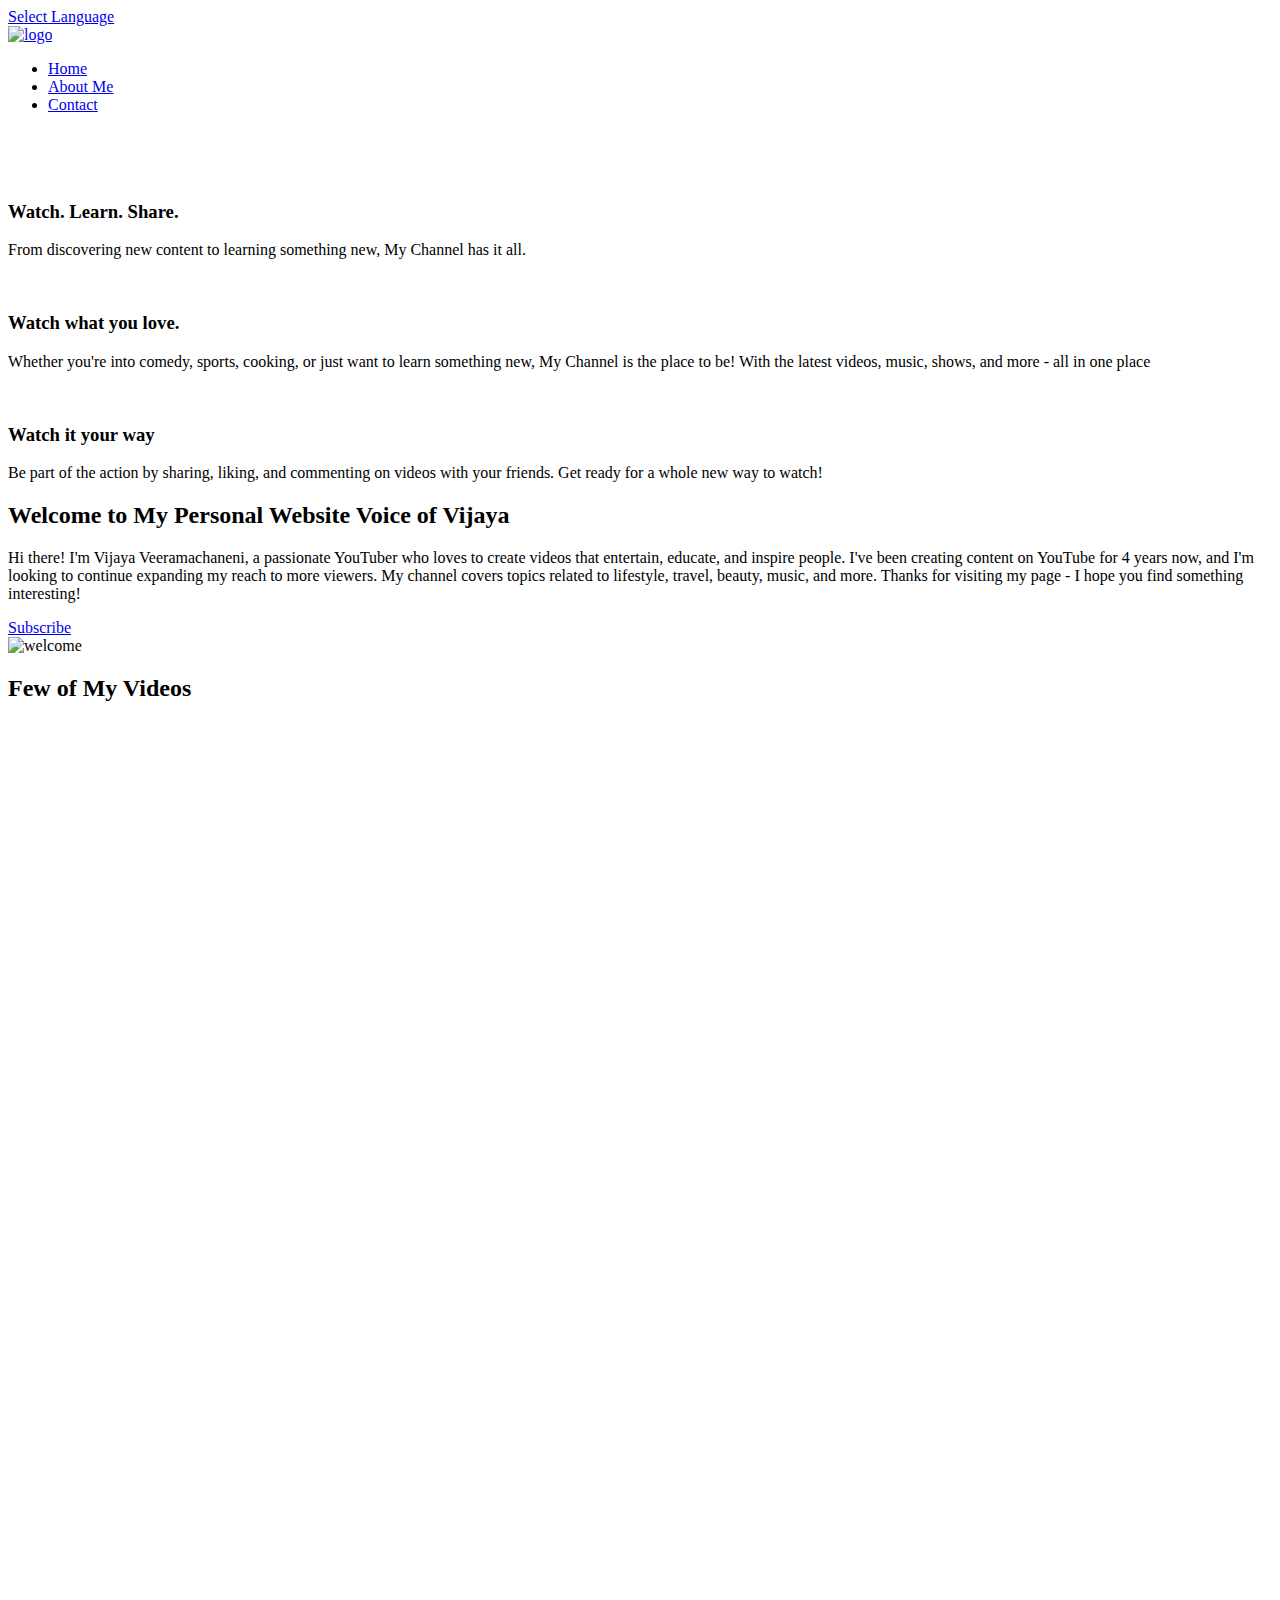
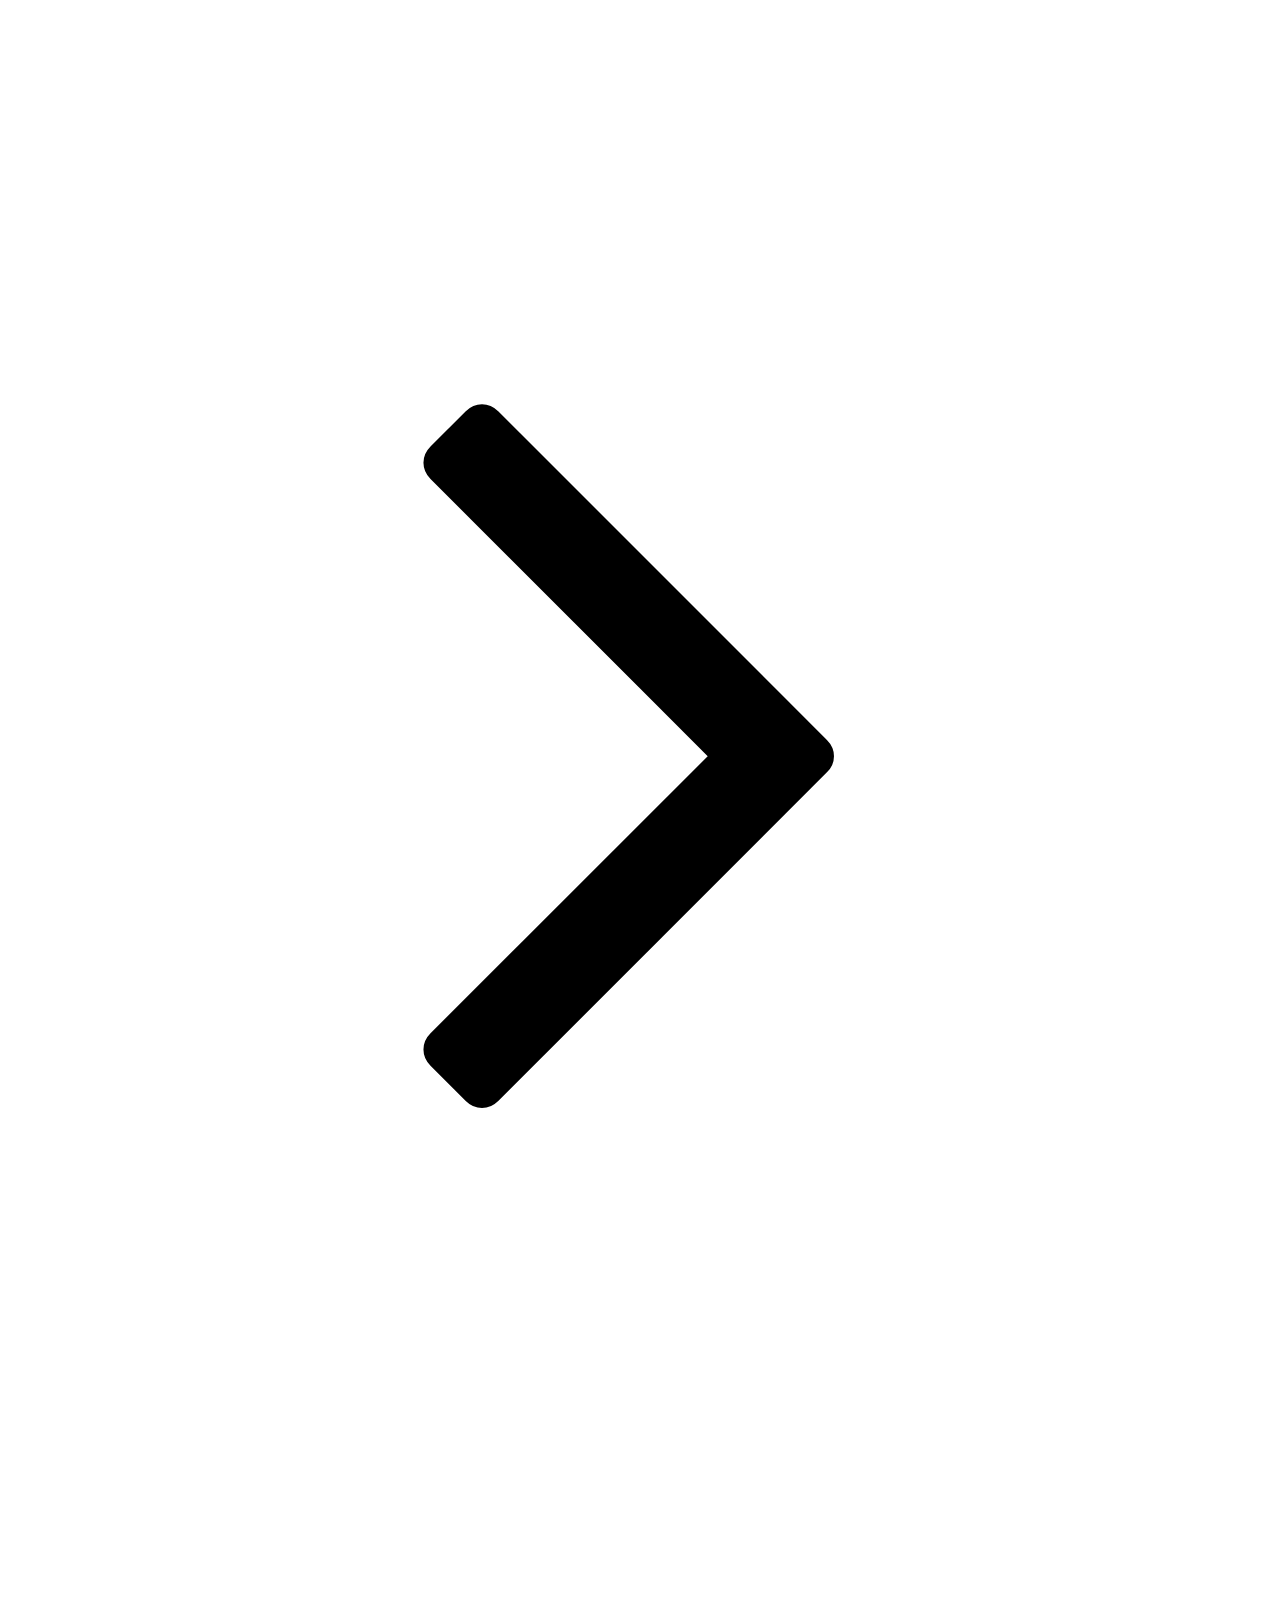
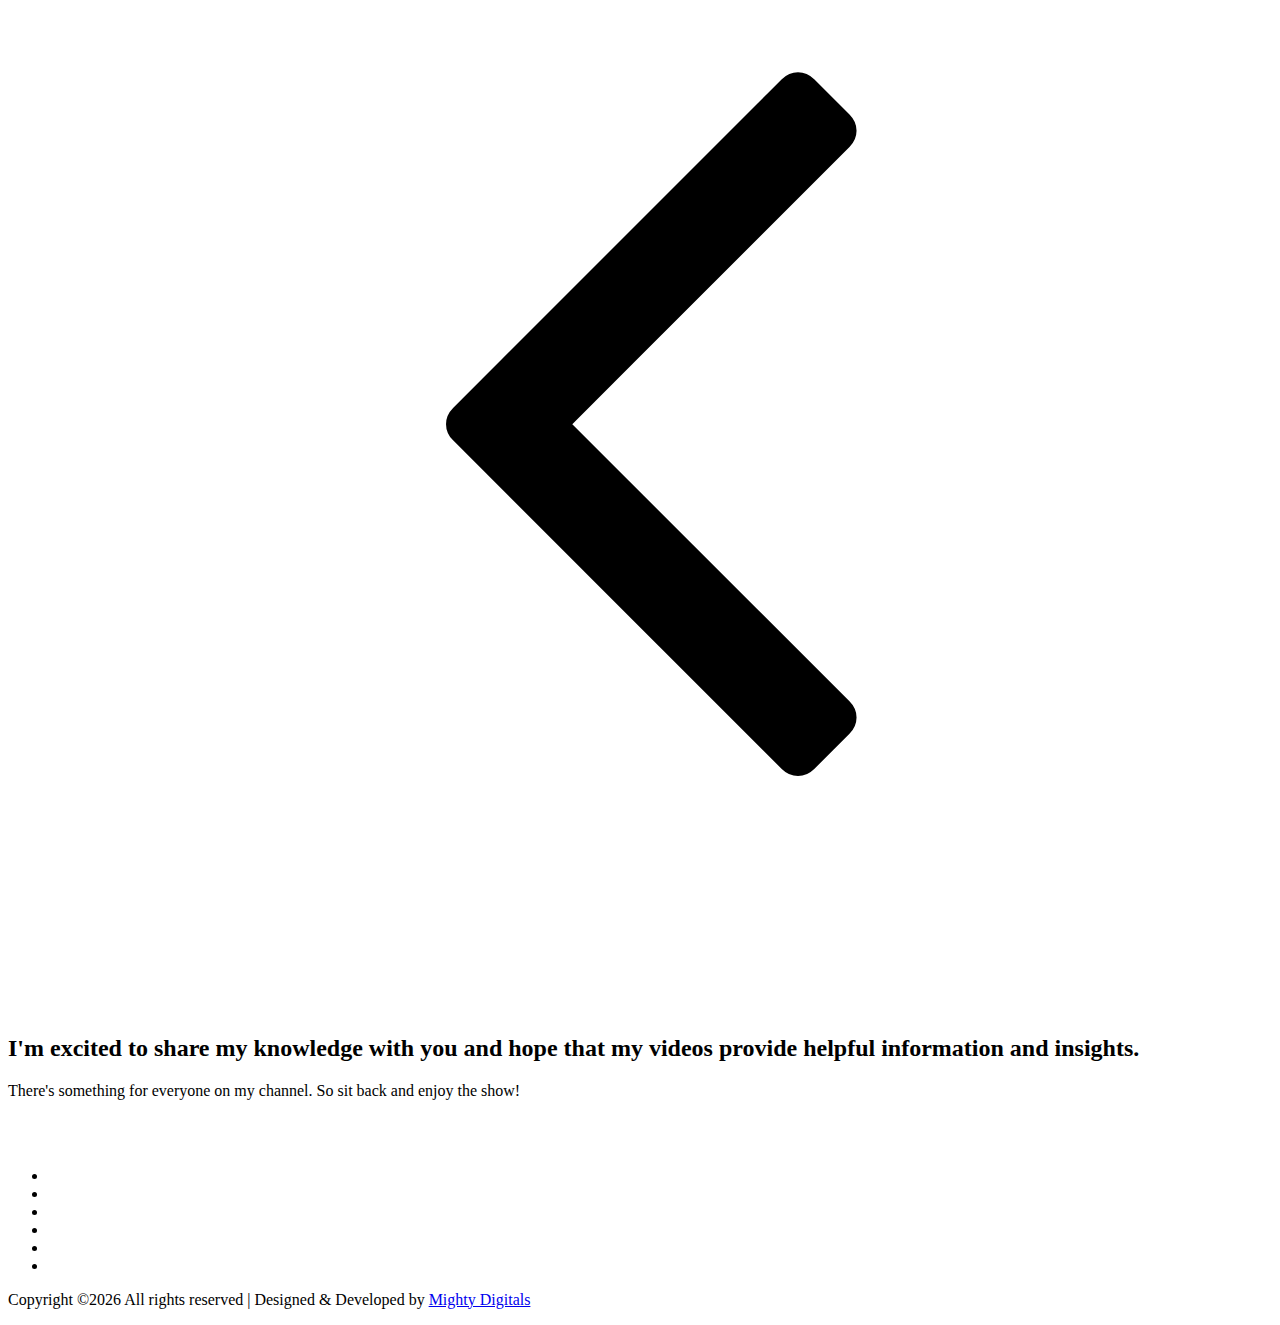
==== index.html @ d8b8161a "test" ====
<!DOCTYPE html>
<html lang="en">
<head>
    <title>VOICE OF VIJAYA</title>

    <!-- Required meta tag -->
    <meta charset="utf-8">
    <meta name="viewport" content="width=device-width, initial-scale=1, shrink-to-fit=no">

    <!-- Bootstrap CSS -->
    <link rel="stylesheet" href="css/bootstrap.min.css">

    <!-- FontAwesome CSS -->
    <link rel="stylesheet" href="css/font-awesome.min.css">

    <!-- ElegantFonts CSS -->
    <link rel="stylesheet" href="css/elegant-fonts.css">

    <!-- themify-icons CSS -->
    <link rel="stylesheet" href="css/themify-icons.css">

    <!-- Swiper CSS -->
    <link rel="stylesheet" href="css/swiper.min.css">

    <!-- Styles -->
    <link rel="stylesheet" href="style.css">
</head>
<body class="single-page news-page">
    <header class="site-header">
        <div class="top-header-bar">
            <div class="container">
                <div class="row flex-wrap justify-content-center justify-content-lg-between align-items-lg-center">
                    <div class="col-12 col-lg-8 d-none d-md-flex flex-wrap justify-content-center justify-content-lg-start mb-3 mb-lg-0">
                        <!-- <div class="header-bar-email">
                            MAIL: <a href="#">contact@ourcharity.com</a>
                        </div> --><!-- .header-bar-email -->

                        <!-- <div class="header-bar-text">
                            <p>PHONE: <span>+24 3772 120 091 / +56452 4567</span></p>
                        </div> --><!-- .header-bar-text -->
                    </div><!-- .col -->

                    <div class="col-12 col-lg-4 d-flex flex-wrap justify-content-center justify-content-lg-end align-items-center">
                        <div class="donate-btn">
                             <a href="#">Select Language</a>
                        </div><!-- .donate-btn -->
                    </div><!-- .col -->
                </div><!-- .row -->
            </div><!-- .container -->
        </div><!-- .top-header-bar -->

<div class="nav-bar">
            <div class="container">
                <div class="row">
                    <div class="col-12 d-flex flex-wrap justify-content-between align-items-center">
                        <div class="site-branding d-flex align-items-center">
                           <a class="d-block" href="index.html" rel="home"><img class="d-block" src="images/logo4.png" alt="logo"></a>
                        </div><!-- .site-branding -->

                        <nav class="site-navigation d-flex justify-content-end align-items-center">
                            <ul class="d-flex flex-column flex-lg-row justify-content-lg-end align-content-center">
                                <li class="current-menu-item"><a href="index.html">Home</a></li>
                                <li><a href="about.html">About Me</a></li>
                                <!-- <li><a href="causes.html">Causes</a></li>
                                <li><a href="portfolio.html">Gallery</a></li>
                                <li><a href="news.html">News</a></li> -->
                                <li><a href="contact.html">Contact</a></li>
                            </ul>
                        </nav><!-- .site-navigation -->

                        <div class="hamburger-menu d-lg-none">
                            <span></span>
                            <span></span>
                            <span></span>
                            <span></span>
                        </div><!-- .hamburger-menu -->
                    </div><!-- .col -->
                </div><!-- .row -->
            </div><!-- .container -->
        </div><!-- .nav-bar -->
    </header><!-- .site-header -->

    <div class="swiper-container hero-slider">
        <div class="swiper-wrapper"> 
            <div class="swiper-slide hero-content-wrap">
                <img src="images/hero2.jpg" alt="">
                <div class="hero-content-overlay position-absolute w-100 h-100">
                    <div class="container h-100">
                        <div class="row h-100">
                        </div><!-- .row -->
                    </div><!-- .container -->
                </div><!-- .hero-content-overlay -->
            </div><!-- .hero-content-wrap -->
        </div><!-- .swiper-wrapper -->
    </div><!-- .hero-slider -->

    <div class="home-page-icon-boxes">
        <div class="container">
            <div class="row">
                <div class="col-12 col-md-6 col-lg-4 mt-4 mt-lg-0">
                    <div class="icon-box">
                        <figure class="d-flex justify-content-center">
                            <img src="images/watch-share.png" alt="">
                            <img src="images/watch-share.png" alt="">
                        </figure>

                        <header class="entry-header">
                            <h3 class="entry-title">Watch. Learn. Share.</h3>
                        </header>

                        <div class="entry-content">
                            <p>From discovering new content to learning something new, My Channel has it all. </p>
                        </div>
                    </div>
                </div>

                <div class="col-12 col-md-6 col-lg-4 mt-4 mt-lg-0">
                    <div class="icon-box">
                        <figure class="d-flex justify-content-center">
                            <img src="images/Love2.gif" alt="">
                            <img src="images/Love2.gif" alt="">
                        </figure>

                        <header class="entry-header">
                            <h3 class="entry-title">Watch what you love.</h3>
                        </header>

                        <div class="entry-content">
                            <p>Whether you're into comedy, sports, cooking, or just want to learn something new, My Channel is the place to be! With the latest videos, music, shows, and more - all in one place </p>
                        </div>
                    </div>
                </div>

                <div class="col-12 col-md-6 col-lg-4 mt-4 mt-lg-0">
                    <div class="icon-box">
                        <figure class="d-flex justify-content-center">
                            <img src="images/way.png" alt="">
                            <img src="images/way.png" alt="">
                        </figure>

                        <header class="entry-header">
                            <h3 class="entry-title">Watch it your way</h3>
                        </header>

                        <div class="entry-content">
                            <p>Be part of the action by sharing, liking, and commenting on videos with your friends. Get ready for a whole new way to watch! </p>
                        </div>
                    </div>
                </div>
            </div><!-- .row -->
        </div><!-- .container -->
    </div><!-- .home-page-icon-boxes -->

    <div class="home-page-welcome">
        <div class="container">
            <div class="row">
                <div class="col-12 col-lg-6 order-2 order-lg-1">
                    <div class="welcome-content">
                        <header class="entry-header">
                            <h2 class="entry-title">Welcome to My Personal Website Voice of Vijaya</h2>
                        </header><!-- .entry-header -->

                        <div class="entry-content mt-5">
                            <p>Hi there! I'm Vijaya Veeramachaneni, a passionate YouTuber who loves to create videos that entertain, educate, and inspire people. I've been creating content on YouTube for 4 years now, and I'm looking to continue expanding my reach to more viewers. My channel covers topics related to lifestyle, travel, beauty, music, and more. Thanks for visiting my page - I hope you find something interesting!</p>
                        </div><!-- .entry-content -->

                        <div class="entry-footer mt-5">
                            <a href="https://www.youtube.com/@VijayaVeeramachaneni" target="_blank" class="btn gradient-bg mr-2">Subscribe	</a>
                        </div><!-- .entry-footer -->
                    </div><!-- .welcome-content -->
                </div><!-- .col -->

                <div class="col-12 col-lg-6 mt-4 order-1 order-lg-2">
                    <img src="images/vov_video_gif.gif" alt="welcome">
                </div><!-- .col -->
            </div><!-- .row -->
        </div><!-- .container -->
    </div><!-- .home-page-icon-boxes -->

    <div class="our-causes">
        <div class="container">
            <div class="row">
                <div class="coL-12">
                    <div class="section-heading">
                        <h2 class="entry-title">Few of My Videos</h2>
                    </div><!-- .section-heading -->
                </div><!-- .col -->
            </div><!-- .row -->

            <div class="row">
                <div class="col-12">
                    <div class="swiper-container causes-slider">
                        <div class="swiper-wrapper">
                            <div class="swiper-slide">
                                <div class="cause-wrap">
                                    <iframe width="560" height="315" src="https://www.youtube.com/embed/LRBbU4qj1pE" title="YouTube video player" frameborder="0" allow="accelerometer; autoplay; clipboard-write; encrypted-media; gyroscope; picture-in-picture; web-share" allowfullscreen></iframe>
                                </div><!-- .cause-wrap -->
                            </div><!-- .swiper-slide -->
							
							<div class="swiper-slide">
                                
                            </div><!-- .swiper-slide -->

                            <div class="swiper-slide">
                                <div class="cause-wrap">
                                  <iframe width="560" height="315" src="https://www.youtube.com/embed/LRBbU4qj1pE" title="YouTube video player" frameborder="0" allow="accelerometer; autoplay; clipboard-write; encrypted-media; gyroscope; picture-in-picture; web-share" allowfullscreen></iframe> 
                                </div><!-- .cause-wrap -->
                            </div><!-- .swiper-slide -->
							
							<div class="swiper-slide">
                                
                            </div><!-- .swiper-slide -->

                            <div class="swiper-slide">
                                <div class="cause-wrap">
                                  <iframe width="560" height="315" src="https://www.youtube.com/embed/LRBbU4qj1pE" title="YouTube video player" frameborder="0" allow="accelerometer; autoplay; clipboard-write; encrypted-media; gyroscope; picture-in-picture; web-share" allowfullscreen></iframe> 
                                </div><!-- .cause-wrap -->
                            </div><!-- .swiper-slide -->
							
							<div class="swiper-slide">
                                
                            </div><!-- .swiper-slide -->

                        </div><!-- .swiper-wrapper -->

                    </div><!-- .swiper-container -->

                    <!-- Add Arrows -->
                    <div class="swiper-button-next flex justify-content-center align-items-center">
                        <span><svg viewBox="0 0 1792 1792" xmlns="http://www.w3.org/2000/svg"><path d="M1171 960q0 13-10 23l-466 466q-10 10-23 10t-23-10l-50-50q-10-10-10-23t10-23l393-393-393-393q-10-10-10-23t10-23l50-50q10-10 23-10t23 10l466 466q10 10 10 23z"/></svg></span>
                    </div>

                    <div class="swiper-button-prev flex justify-content-center align-items-center">
                        <span><svg viewBox="0 0 1792 1792" xmlns="http://www.w3.org/2000/svg"><path d="M1203 544q0 13-10 23l-393 393 393 393q10 10 10 23t-10 23l-50 50q-10 10-23 10t-23-10l-466-466q-10-10-10-23t10-23l466-466q10-10 23-10t23 10l50 50q10 10 10 23z"/></svg></span>
                    </div>
                </div><!-- .col -->
            </div><!-- .row -->
        </div><!-- .container -->
    </div><!-- .our-causes -->

    <div class="home-page-limestone">
        <div class="container">
            <div class="row align-items-end">
                <div class="coL-12 col-lg-12">
                    <div class="section-heading">
                        <h2 class="entry-title"> I'm excited to share my knowledge with you and hope that my videos provide helpful information and insights. </h2>

                        <p class="mt-5">There's something for everyone on my channel. So sit back and enjoy the show!</p>
                    </div><!-- .section-heading -->
                </div><!-- .col -->

                
            </div><!-- .row -->
        </div><!-- .container -->
    </div><!-- .our-causes -->

    <footer class="site-footer">
        <div class="footer-widgets">
            <div class="container">
                <div class="row">
                    <div class="col-12 col-md-6 col-lg-3">
                        <div class="foot-about">
                            <h2><a class="foot-logo" href="https://voiceofvijaya.in/"><img src="images/logo4_white.png" alt=""></a></h2>

                            <!-- <p>Lorem ipsum dolor sit amet, con sectetur adipiscing elit. Mauris temp us vestib ulum mauris.Lorem ipsum dolor sit amet, consectetur adipiscing elit. Mauris tempus vestib ulum mauris.Lorem ipsum dolo.</p> -->

                            <ul class="d-flex flex-wrap align-items-center">
                                <li><a href="#"><i class="fa fa-pinterest-p"></i></a></li>
                                <li><a href="#"><i class="fa fa-facebook"></i></a></li>
                                <li><a href="#"><i class="fa fa-twitter"></i></a></li>
                                <li><a href="#"><i class="fa fa-dribbble"></i></a></li>
                                <li><a href="#"><i class="fa fa-behance"></i></a></li>
                                <li><a href="#"><i class="fa fa-linkedin"></i></a></li>
                            </ul>
                        </div><!-- .foot-about -->
                    </div><!-- .col -->

                    

                    
                </div><!-- .row -->
            </div><!-- .container -->
        </div><!-- .footer-widgets -->

        <div class="footer-bar">
            <div class="container">
                <div class="row">
                    <div class="col-12">
                        <p class="m-0">
Copyright &copy;<script>document.write(new Date().getFullYear());</script> All rights reserved | Designed &amp; Developed <i class="fa fa-heart-o" aria-hidden="true"></i> by <a href="https://www.mightydigitals.com" target="_blank">Mighty Digitals</a>
</p>
                    </div><!-- .col-12 -->
                </div><!-- .row -->
            </div><!-- .container -->
        </div><!-- .footer-bar -->
    </footer><!-- .site-footer -->
    <script type='text/javascript' src='js/jquery.js'></script>
    <script type='text/javascript' src='js/jquery.collapsible.min.js'></script>
    <script type='text/javascript' src='js/swiper.min.js'></script>
    <script type='text/javascript' src='js/jquery.countdown.min.js'></script>
    <script type='text/javascript' src='js/circle-progress.min.js'></script>
    <script type='text/javascript' src='js/jquery.countTo.min.js'></script>
    <script type='text/javascript' src='js/jquery.barfiller.js'></script>
    <script type='text/javascript' src='js/custom.js'></script>

</body>
</html>
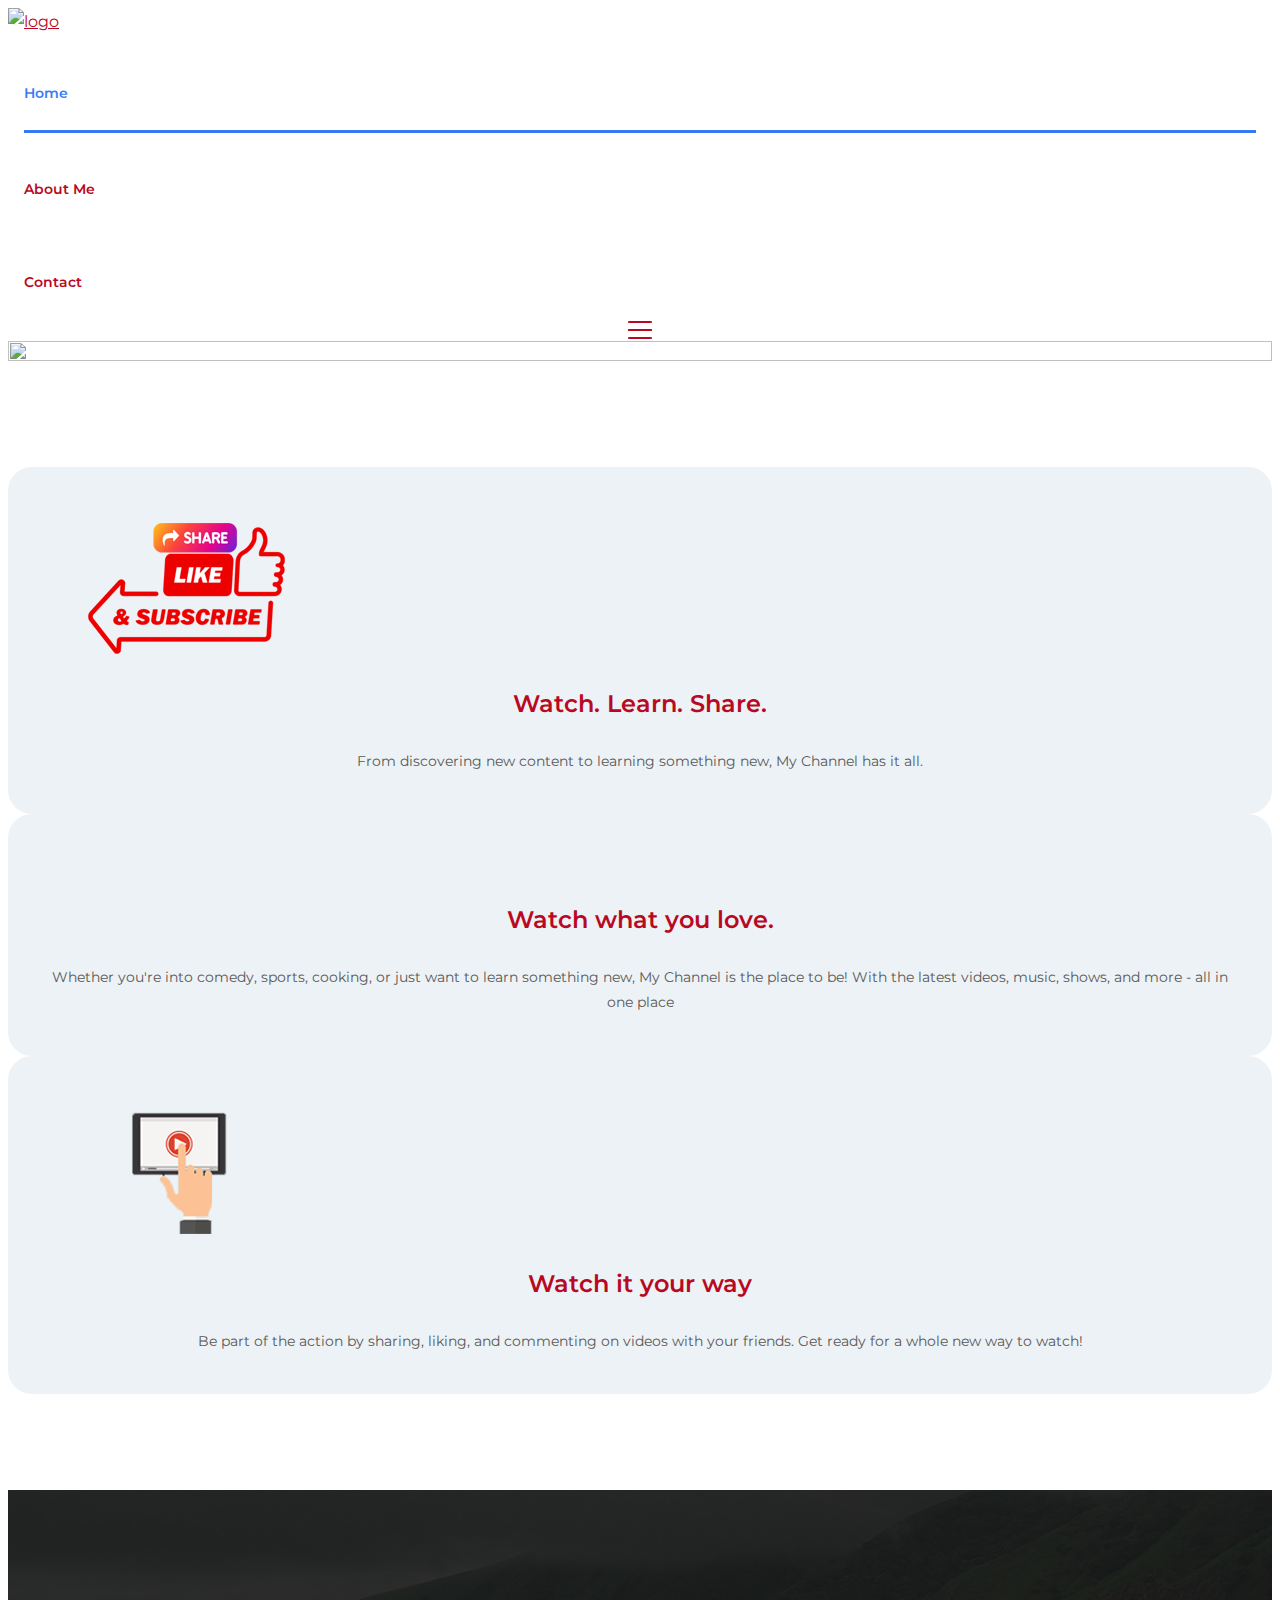
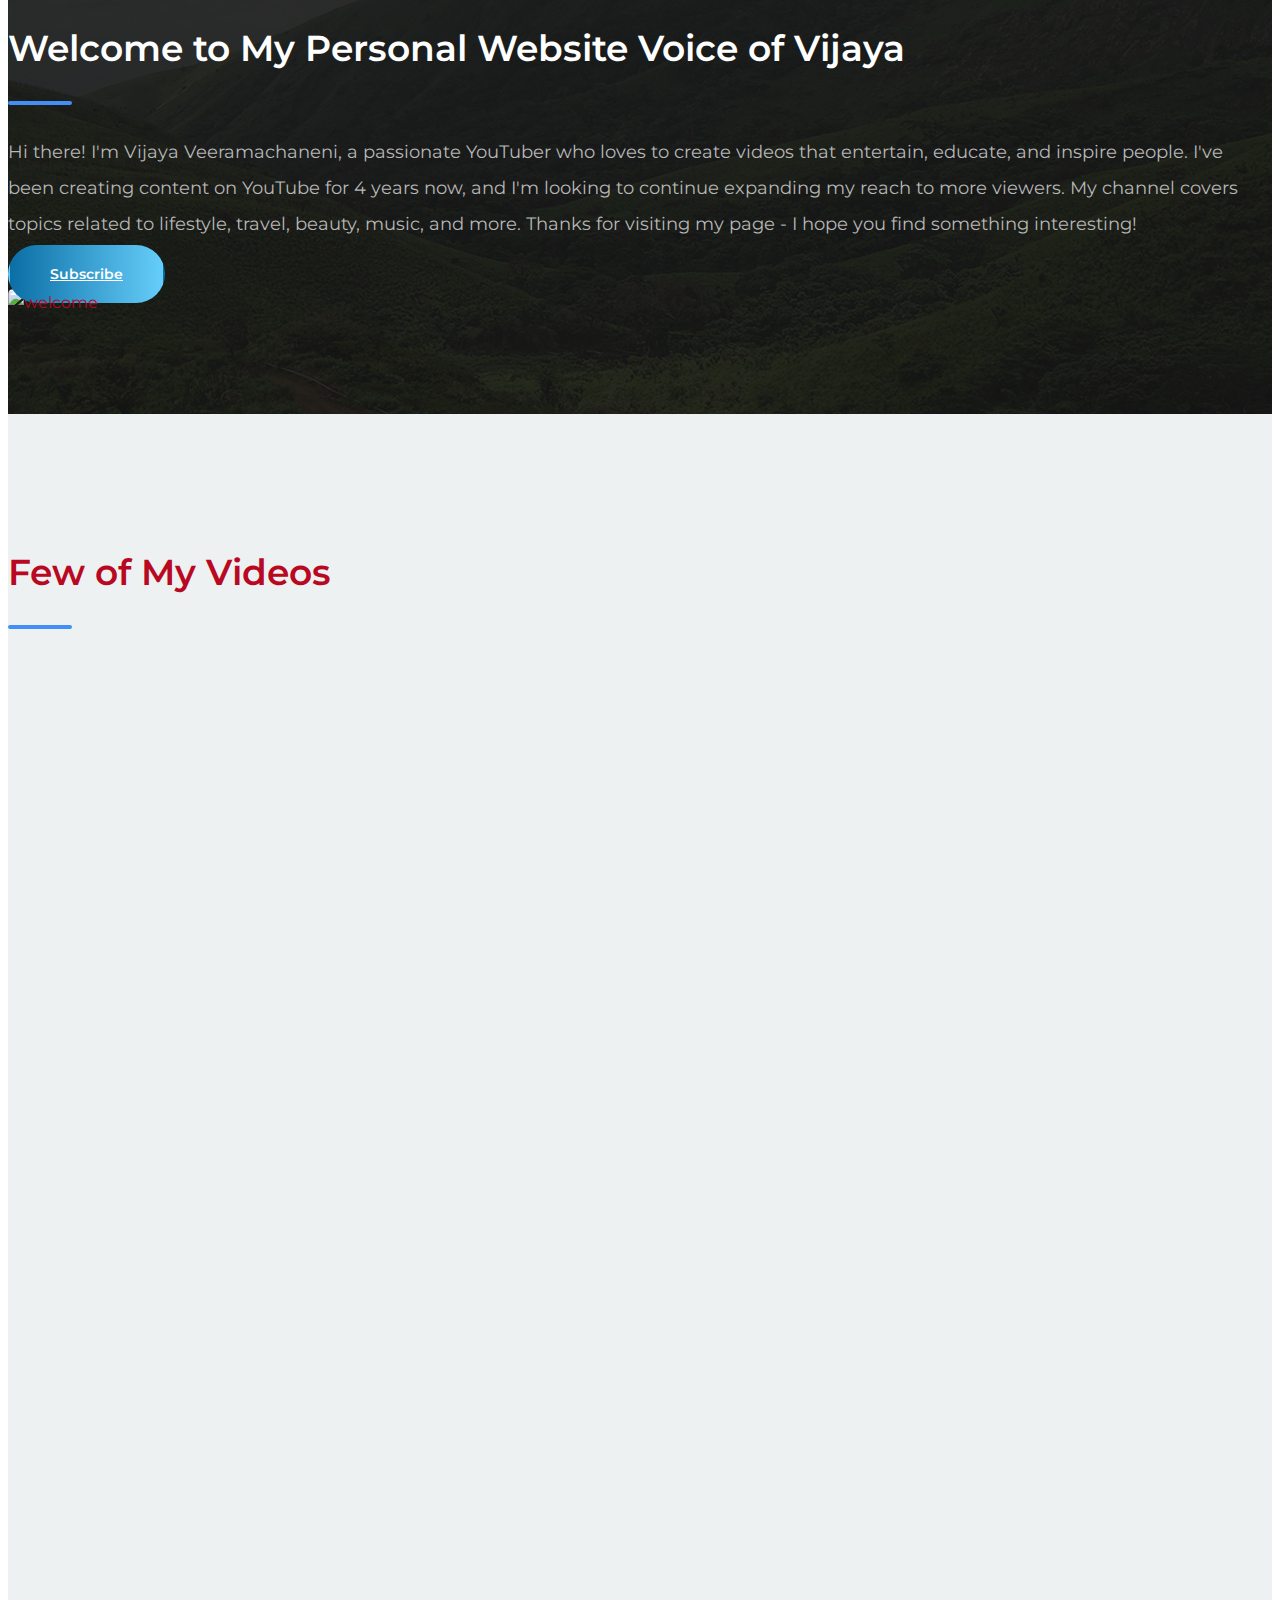
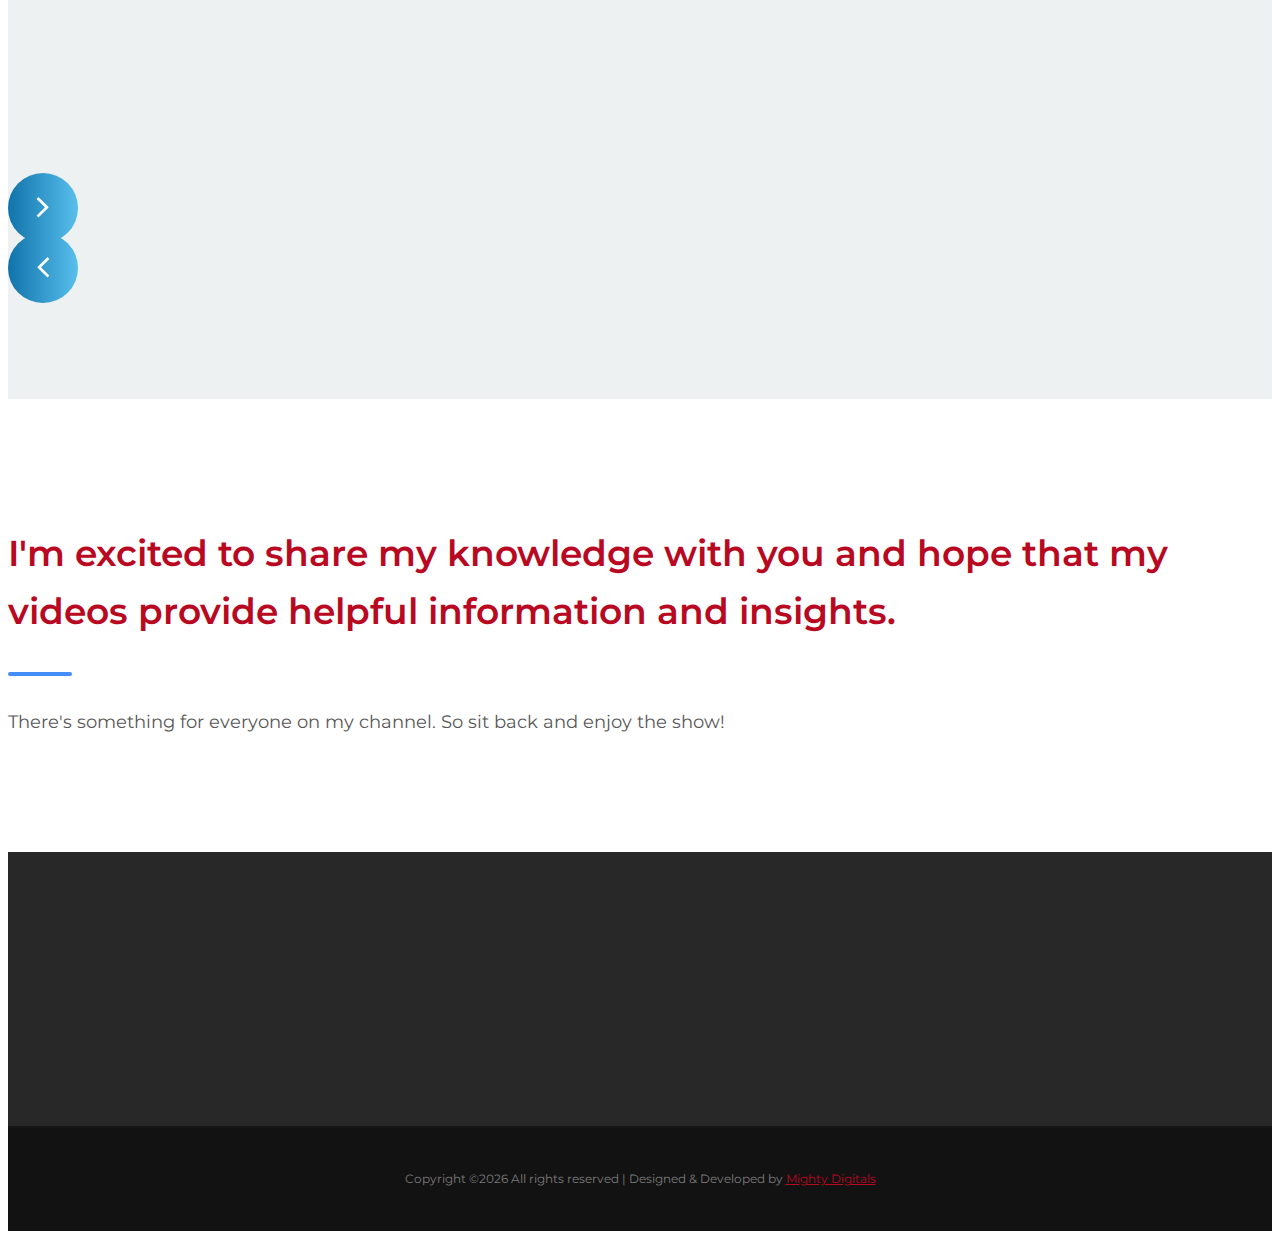
==== commit 2b0716a7: "Add files via upload" ====
--- a/index.html
+++ b/index.html
@@ -3,7 +3,7 @@
 <head>
     <title>VOICE OF VIJAYA</title>
 
-    <!-- Required meta tag -->
+    <!-- Required meta tags -->
     <meta charset="utf-8">
     <meta name="viewport" content="width=device-width, initial-scale=1, shrink-to-fit=no">
 
@@ -27,7 +27,7 @@
 </head>
 <body class="single-page news-page">
     <header class="site-header">
-        <div class="top-header-bar">
+        <div class="top-header-bar" style="background: wheat;">
             <div class="container">
                 <div class="row flex-wrap justify-content-center justify-content-lg-between align-items-lg-center">
                     <div class="col-12 col-lg-8 d-none d-md-flex flex-wrap justify-content-center justify-content-lg-start mb-3 mb-lg-0">
@@ -42,7 +42,7 @@
 
                     <div class="col-12 col-lg-4 d-flex flex-wrap justify-content-center justify-content-lg-end align-items-center">
                         <div class="donate-btn">
-                             <a href="#">Select Language</a>
+                            <span id="google_translate_element"></span>
                         </div><!-- .donate-btn -->
                     </div><!-- .col -->
                 </div><!-- .row -->
@@ -96,7 +96,7 @@
 
     <div class="home-page-icon-boxes">
         <div class="container">
-            <div class="row">
+            <div class="row features-main" >
                 <div class="col-12 col-md-6 col-lg-4 mt-4 mt-lg-0">
                     <div class="icon-box">
                         <figure class="d-flex justify-content-center">
@@ -153,7 +153,7 @@
 
     <div class="home-page-welcome">
         <div class="container">
-            <div class="row">
+            <div class="row" style="align-items: center ;">
                 <div class="col-12 col-lg-6 order-2 order-lg-1">
                     <div class="welcome-content">
                         <header class="entry-header">
@@ -161,7 +161,7 @@
                         </header><!-- .entry-header -->
 
                         <div class="entry-content mt-5">
-                            <p>Hi there! I'm Vijaya Veeramachaneni, a passionate YouTuber who loves to create videos that entertain, educate, and inspire people. I've been creating content on YouTube for 4 years now, and I'm looking to continue expanding my reach to more viewers. My channel covers topics related to lifestyle, travel, beauty, music, and more. Thanks for visiting my page - I hope you find something interesting!</p>
+                            <p style="font-size:18px">Hi there! I'm Vijaya Veeramachaneni, a passionate YouTuber who loves to create videos that entertain, educate, and inspire people. I've been creating content on YouTube for 4 years now, and I'm looking to continue expanding my reach to more viewers. My channel covers topics related to lifestyle, travel, beauty, music, and more. Thanks for visiting my page - I hope you find something interesting!</p>
                         </div><!-- .entry-content -->
 
                         <div class="entry-footer mt-5">
@@ -171,7 +171,7 @@
                 </div><!-- .col -->
 
                 <div class="col-12 col-lg-6 mt-4 order-1 order-lg-2">
-                    <img src="images/vov_video_gif.gif" alt="welcome">
+                    <img src="images/vov_video_gif.gif" alt="welcome" style="border-radius:5px;">
                 </div><!-- .col -->
             </div><!-- .row -->
         </div><!-- .container -->
@@ -180,7 +180,7 @@
     <div class="our-causes">
         <div class="container">
             <div class="row">
-                <div class="coL-12">
+                <div class="coL-12 few-videos-heading">
                     <div class="section-heading">
                         <h2 class="entry-title">Few of My Videos</h2>
                     </div><!-- .section-heading -->
@@ -243,9 +243,9 @@
             <div class="row align-items-end">
                 <div class="coL-12 col-lg-12">
                     <div class="section-heading">
-                        <h2 class="entry-title"> I'm excited to share my knowledge with you and hope that my videos provide helpful information and insights. </h2>
-
-                        <p class="mt-5">There's something for everyone on my channel. So sit back and enjoy the show!</p>
+                        <h2 class="entry-title entry-title-mobile"> I'm excited to share my knowledge with you and hope that my videos provide helpful information and insights. </h2>
+
+                        <p class="mt-5" style="font-size: 18px;">There's something for everyone on my channel. So sit back and enjoy the show!</p>
                     </div><!-- .section-heading -->
                 </div><!-- .col -->
 
@@ -257,21 +257,21 @@
     <footer class="site-footer">
         <div class="footer-widgets">
             <div class="container">
-                <div class="row">
-                    <div class="col-12 col-md-6 col-lg-3">
+                <div class="row" style="align-items: center;">
+                    <div class="col-12 col-md-12 col-lg-12">
                         <div class="foot-about">
-                            <h2><a class="foot-logo" href="https://voiceofvijaya.in/"><img src="images/logo4_white.png" alt=""></a></h2>
+                            <h2 class="footer-logo"><a class="foot-logo" href="https://voiceofvijaya.in/"><img src="images/logo4_white.png" alt=""></a></h2>
 
                             <!-- <p>Lorem ipsum dolor sit amet, con sectetur adipiscing elit. Mauris temp us vestib ulum mauris.Lorem ipsum dolor sit amet, consectetur adipiscing elit. Mauris tempus vestib ulum mauris.Lorem ipsum dolo.</p> -->
 
-                            <ul class="d-flex flex-wrap align-items-center">
+                            <!-- <ul class="d-flex flex-wrap align-items-center">
                                 <li><a href="#"><i class="fa fa-pinterest-p"></i></a></li>
                                 <li><a href="#"><i class="fa fa-facebook"></i></a></li>
                                 <li><a href="#"><i class="fa fa-twitter"></i></a></li>
                                 <li><a href="#"><i class="fa fa-dribbble"></i></a></li>
                                 <li><a href="#"><i class="fa fa-behance"></i></a></li>
                                 <li><a href="#"><i class="fa fa-linkedin"></i></a></li>
-                            </ul>
+                            </ul> -->
                         </div><!-- .foot-about -->
                     </div><!-- .col -->
 
@@ -302,6 +302,15 @@
     <script type='text/javascript' src='js/jquery.countTo.min.js'></script>
     <script type='text/javascript' src='js/jquery.barfiller.js'></script>
     <script type='text/javascript' src='js/custom.js'></script>
+    <!-- google-translate-script -->
+    <script type="text/javascript">
+        function googleTranslateElementInit() {
+          new google.translate.TranslateElement({pageLanguage: 'en', layout: google.translate.TranslateElement.InlineLayout.HORIZONTAL}, 'google_translate_element');
+        }
+
+        </script>
+        
+        <script type="text/javascript" src="//translate.google.com/translate_a/element.js?cb=googleTranslateElementInit"></script>
 
 </body>
 </html>--- a/style.css
+++ b/style.css
@@ -0,0 +1,2228 @@
+@import url('https://fonts.googleapis.com/css?family=Montserrat:300,400,500,600,700');
+
+body {
+    color: #b90822;
+    font-size: 16px;
+    line-height: 1.8;
+    font-family: 'Montserrat', sans-serif;
+}
+
+img {
+    vertical-align: baseline;
+}
+
+/*--------------------------------------------------------------
+# Links
+--------------------------------------------------------------*/
+a {
+    color: #b90822;
+}
+
+a:visited {
+    color: #ec415b;
+}
+
+a:hover, a:focus, a:active {
+    color: #b90822;
+}
+
+a:focus {
+    outline: thin dotted;
+}
+
+a:hover, a:active {
+    outline: 0;
+    list-style: none;
+}
+
+/*--------------------------------------------------------------
+# Site Header
+--------------------------------------------------------------*/
+/*
+# Header Bar
+--------------------------------*/
+.top-header-bar {
+    background: #448EF8;
+    color: #fff;
+}
+
+/*
+# Header Bar Email
+--------------------------------*/
+.header-bar-email,
+.header-bar-text {
+    padding: 20px 0;
+    font-size: 12px;
+    line-height: 1;
+    text-transform: uppercase;
+}
+
+.header-bar-email a,
+.header-bar-text span {
+    text-transform: lowercase;
+    color: #fff;
+    text-decoration: none;
+}
+
+/*
+# Header Bar Text
+--------------------------------*/
+.header-bar-text {
+    margin-left: 48px;
+}
+
+.header-bar-text p {
+    margin: 0;
+}
+
+/*
+# Header Bar Donate Button
+--------------------------------*/
+.donate-btn a {
+    display: inline-block;
+    padding: 20px 40px;
+    font-size: 14px;
+    font-weight: 500;
+    line-height: 1;
+    color: #fff;
+    text-decoration: navajowhite;
+    background: #de0828;
+}
+
+/*
+# Site Branding
+--------------------------------*/
+.site-branding {
+    width: calc(100% - 24px);
+    padding: 0px 0;
+}
+
+.site-branding a {
+    margin-top: 6px;
+}
+
+@media screen and (min-width: 992px){
+    .site-branding {
+        width: auto;
+    }
+}
+
+/*
+  Hamburger Menu
+----------------------------------------*/
+.hamburger-menu {
+    position: relative;
+    width: 24px;
+    height: 22px;
+    margin: 0 auto;
+    transition: .5s ease-in-out;
+    cursor: pointer;
+}
+
+.hamburger-menu span {
+    display: block;
+    position: absolute;
+    height: 2px;
+    width: 100%;
+    background: #b90822;
+    border-radius: 10px;
+    opacity: 1;
+    left: 0;
+    transition: .25s ease-in-out;
+}
+
+.hamburger-menu span:nth-child(1) {
+    top: 2px;
+}
+
+.hamburger-menu span:nth-child(2),
+.hamburger-menu span:nth-child(3) {
+    top: 10px;
+}
+
+.hamburger-menu span:nth-child(4) {
+    top: 18px;
+}
+
+.hamburger-menu.open span:nth-child(1) {
+    top: 18px;
+    width: 0;
+    left: 50%;
+}
+
+.hamburger-menu.open span:nth-child(2) {
+    transform: rotate(45deg);
+}
+
+.hamburger-menu.open span:nth-child(3) {
+    transform: rotate(-45deg);
+}
+
+.hamburger-menu.open span:nth-child(4) {
+    top: 18px;
+    width: 0;
+    left: 50%;
+}
+
+/*
+# Main Menu
+--------------------------------*/
+.site-navigation ul {
+    position: fixed;
+    top: 0;
+    left: -320px;
+    z-index: 9999;
+    width: 320px;
+    max-width: calc(100% - 120px);
+    height: 100%;
+    padding: 30px 15px;
+    margin: 0;
+    background: #fff;
+    list-style: none;
+    overflow-x: scroll;
+    transition: all 0.35s;
+}
+
+.site-navigation.show ul {
+    left: 0;
+}
+
+.site-navigation ul li {
+    margin: 0 16px;
+}
+.site-navigation ul li a {
+    display: block;
+    padding: 16px 0;
+    font-size: 14px;
+    font-weight: 600;
+    line-height: 1;
+    color: #b90822;
+    text-decoration: none;
+    transition: color .35s;
+}
+
+@media screen and (min-width: 992px) {
+    .site-navigation ul {
+        position: relative;
+        top: auto;
+        left: auto;
+        width: 100%;
+        max-width: 100%;
+        height: auto;
+        padding: 0;
+        overflow: auto;
+        background: transparent;
+    }
+
+    .site-navigation ul li a {
+        padding: 49px 0 30px;
+    }
+}
+
+.site-navigation ul li a:hover,
+.site-navigation ul li.current-menu-item a {
+    border-bottom: 3px solid #3579f3;
+    color: #387df4;
+}
+
+/*
+# Menu SHopping Cart
+--------------------------------*/
+.header-bar-cart {
+    margin-left: 40px;
+}
+
+.header-bar-cart a {
+    width: 48px;
+    height: 100%;
+}
+
+.header-bar-cart a {
+    color: #fff;
+    text-decoration: none;
+}
+
+/*--------------------------------------------------------------
+# Hero Section
+--------------------------------------------------------------*/
+.hero-slider {
+    max-height: 820px;
+}
+
+.hero-content-wrap {
+    position: relative;
+    color: #fff;
+}
+
+/*.hero-content-overlay {
+    top: 0;
+    left: 0;
+    background: rgba(0,0,0,.5);
+}*/
+
+.hero-content-wrap img {
+    display: block;
+    width: 100%;
+    height: 100%;
+    margin: 0;
+    object-fit: cover;
+}
+
+.hero-content-overlay h1 {
+    margin: 0;
+    font-size: 102px;
+    font-weight: 600;
+    line-height: 1;
+}
+
+.hero-content-overlay h4 {
+    margin: 0;
+    font-size: 46px;
+    font-weight: 600;
+}
+
+.hero-content-overlay p {
+    font-weight: 500;
+    line-height: 1.8;
+}
+
+.hero-content-overlay .entry-footer a.btn {
+    color: #fff;
+}
+
+.hero-slider .pagination-wrap {
+    bottom: 0;
+    left: 0;
+    z-index: 99;
+    height: 60px;
+}
+
+
+.hero-slider .swiper-pagination-bullet {
+    width: 24px;
+    height: 20px;
+    margin-right: 6px;
+    border-radius: 0;
+    font-size: 12px;
+    color: #fff;
+    background: transparent;
+    opacity: 1;
+}
+
+.hero-slider .swiper-pagination-bullet-active {
+    color: #448EF8;
+}
+
+.hero-slider .swiper-button-next,
+.hero-slider .swiper-button-prev {
+    width: 70px;
+    height: 70px;
+    margin-top: -35px;
+    border-radius: 50%;
+    background: -moz-linear-gradient(180deg, rgba(93,190,249,1) 0%, rgba(46,108,242,1) 100%); /* ff3.6+ */
+    background: -webkit-gradient(linear, left top, right top, color-stop(0%, rgb(92, 188, 248)), color-stop(100%, rgb(43, 103, 242))); /* safari4+,chrome */
+    background: -webkit-linear-gradient(180deg, rgb(89, 184, 248) 0%, rgb(33, 93, 228) 100%); /* safari5.1+,chrome10+ */
+    background: -o-linear-gradient(180deg, rgba(93,190,249,1) 0%, rgba(46,108,242,1) 100%); /* opera 11.10+ */
+    background: -ms-linear-gradient(180deg, rgba(93,190,249,1) 0%, rgba(46,108,242,1) 100%); /* ie10+ */
+    background: linear-gradient(270deg, rgb(93, 190, 249) 0%, rgb(46, 108, 242) 100%); /* w3c */
+    filter: progid:DXImageTransform.Microsoft.gradient( startColorstr='#448EF8', endColorstr='#0e3ca2',GradientType=1 ); /* ie6-9 */
+    transition: all .35s;
+}
+
+.hero-slider .swiper-button-next {
+    right: 80px;
+}
+
+.hero-slider .swiper-button-prev {
+    left: 80px;
+}
+
+.hero-slider .swiper-button-next span,
+.hero-slider .swiper-button-prev span {
+    display: block;
+    width: 36px;
+    padding-top: 15px;
+    margin: 0 auto;
+}
+
+.hero-slider .swiper-button-next path,
+.hero-slider .swiper-button-prev path {
+    fill: #fff;
+}
+
+.hero-slider .swiper-button-next.swiper-button-disabled,
+.hero-slider .swiper-button-prev.swiper-button-disabled {
+    opacity: 0;
+}
+
+@media screen and (max-width: 1200px){
+    .hero-content-overlay h1 {
+        font-size: 72px;
+    }
+
+    .hero-content-overlay h4 {
+        font-size: 32px;
+    }
+
+    .hero-content-overlay p {
+        font-size: 14px;
+    }
+
+    .hero-slider .pagination-wrap {
+        height: 40px;
+    }
+}
+
+@media screen and (max-width: 992px){
+    .hero-content-overlay h1 {
+        font-size: 48px;
+    }
+
+    .hero-content-overlay h4 {
+        font-size: 22px;
+    }
+
+    .hero-content-overlay p,
+    .hero-slider .pagination-wrap,
+    .hero-slider .swiper-button-next,
+    .hero-slider .swiper-button-prev{
+        display: none;
+    }
+
+    .hero-content-overlay footer{
+        margin-top: 12px !important;
+    }
+}
+
+/*--------------------------------------------------------------
+# Elements Page
+--------------------------------------------------------------*/
+.elements-wrap {
+    margin-top: 80px;
+}
+
+.elements-page .elements-heading .entry-title {
+    font-size: 24px;
+    font-weight: 600;
+    color: #b90822;
+}
+
+.elements-page .elements-container {
+    margin-top: 54px;
+}
+
+.elements-page .btn {
+    margin-right: 20px;
+}
+
+/*
+# Button
+----------------------------------*/
+.btn {
+    padding: 18px 40px;
+    border: 2px solid #b90822;
+    border-radius: 50px;
+    font-size: 14px;
+    font-weight: 600;
+    line-height: 1;
+    color: #b90822;
+    outline: none;
+}
+
+.btn:focus {
+    outline: none;
+}
+
+.btn.orange-border {
+    border-color: #1453e8;
+}
+
+.btn.orange-border:hover,
+.btn.gradient-bg {
+    border-color: transparent;
+    background: -moz-linear-gradient(180deg, rgba(93,190,249,1) 0%, rgba(46,108,242,1) 100%); /* ff3.6+ */
+    background: -webkit-gradient(linear, left top, right top, color-stop(0%, rgb(92, 190, 248)), color-stop(100%, rgb(20, 82, 224))); /* safari4+,chrome */
+    background: -webkit-linear-gradient(180deg, rgb(44, 104, 242) 0%, rgb(46, 107, 242) 100%); /* safari5.1+,chrome10+ */
+    background: -o-linear-gradient(180deg, rgba(93,190,249,1) 0%, rgba(46,108,242,1) 100%); /* opera 11.10+ */
+    background: -ms-linear-gradient(180deg, rgba(93,190,249,1) 0%, rgba(46,108,242,1) 100%); /* ie10+ */
+    background: linear-gradient(270deg, rgb(102, 206, 250) 0%, rgb(11, 110, 165) 100%); /* w3c */
+    filter: progid:DXImageTransform.Microsoft.gradient( startColorstr='#448EF8', endColorstr='#0e3ca2',GradientType=1 ); /* ie6-9 */
+    color: #fff;
+}
+.btn.orange-border:hover{
+    background: linear-gradient(270deg, rgb(102, 206, 250) 0%, rgb(11, 110, 165) 100%) !important; /* w3c */
+}
+
+/*
+# Accordion
+----------------------------------*/
+.accordion-wrap {
+    position: relative;
+}
+
+.accordion-wrap .entry-content {
+    margin: 0;
+}
+
+.accordion-wrap .entry-title {
+    padding: 12px 38px;
+    margin-bottom: 15px;
+    border-radius: 30px;
+    background: #f3f3f3;
+    font-size: 14px;
+    font-weight: 600;
+    color: #b90822;
+    cursor: pointer;
+}
+
+.accordion-wrap .entry-title.active {
+    border: 0;
+    background: -moz-linear-gradient(180deg, rgba(93,190,249,1) 0%, rgba(46,108,242,1) 100%); /* ff3.6+ */
+    background: -webkit-gradient(linear, left top, right top, color-stop(0%, rgba(93,190,249,1)), color-stop(100%, rgba(46,108,242,1))); /* safari4+,chrome */
+    background: -webkit-linear-gradient(180deg, rgba(93,190,249,1) 0%, rgba(46,108,242,1) 100%); /* safari5.1+,chrome10+ */
+    background: -o-linear-gradient(180deg, rgba(93,190,249,1) 0%, rgba(46,108,242,1) 100%); /* opera 11.10+ */
+    background: -ms-linear-gradient(180deg, rgba(93,190,249,1) 0%, rgba(46,108,242,1) 100%); /* ie10+ */
+    background: linear-gradient(270deg, rgba(93,190,249,1) 0%, rgba(46,108,242,1) 100%); /* w3c */
+    filter: progid:DXImageTransform.Microsoft.gradient( startColorstr='#448EF8', endColorstr='#448EF8',GradientType=1 ); /* ie6-9 */
+    color: #fff;
+}
+
+.accordion-wrap .entry-title .arrow-r::before,
+.accordion-wrap .entry-title .arrow-d::before {
+    content: "+";
+    font-size: 24px;
+    font-weight: 400;
+}
+
+.accordion-wrap .entry-title .arrow-d::before {
+    content: "-";
+}
+
+/*
+# Content
+----------------------------------*/
+.accordion-wrap .entry-content {
+    display: none;
+}
+
+.accordion-wrap .entry-content p {
+    padding: 18px 38px;
+    font-size: 14px;
+    line-height: 2;
+    color: #929191;
+}
+
+/*
+# Tabs
+----------------------------------*/
+ul.tabs-nav {
+    margin: 0;
+    padding: 0;
+    list-style: none;
+}
+
+ul.tabs-nav .tab-nav {
+    padding: 12px 32px;
+    margin-right: 6px;
+    border-radius: 30px;
+    background: #f3f3f3;
+    font-size: 14px;
+    font-weight: 600;
+    color: #b90822;
+    cursor: pointer;
+    transition: all .35s;
+}
+
+ul.tabs-nav .tab-nav.active {
+    border: 0;
+    background: -moz-linear-gradient(180deg, rgba(93,190,249,1) 0%, rgba(46,108,242,1) 100%); /* ff3.6+ */
+    background: -webkit-gradient(linear, left top, right top, color-stop(0%, rgba(93,190,249,1)), color-stop(100%, rgba(46,108,242,1))); /* safari4+,chrome */
+    background: -webkit-linear-gradient(180deg, rgba(93,190,249,1) 0%, rgba(46,108,242,1) 100%); /* safari5.1+,chrome10+ */
+    background: -o-linear-gradient(180deg, rgba(93,190,249,1) 0%, rgba(46,108,242,1) 100%); /* opera 11.10+ */
+    background: -ms-linear-gradient(180deg, rgba(93,190,249,1) 0%, rgba(46,108,242,1) 100%); /* ie10+ */
+    background: linear-gradient(270deg, rgba(93,190,249,1) 0%, rgba(46,108,242,1) 100%); /* w3c */
+    filter: progid:DXImageTransform.Microsoft.gradient( startColorstr='#448EF8', endColorstr='#448EF8',GradientType=1 ); /* ie6-9 */
+    color: #fff;
+}
+
+.tabs .tab-nav {
+    margin-bottom: -1px;
+    z-index: 99;
+}
+
+.tabs-container {
+    padding: 34px;
+}
+
+.tab-content {
+    display: none;
+}
+
+.tab-content p {
+    margin-bottom: 0;
+    font-size: 14px;
+    line-height: 2;
+    color: #929191;
+}
+
+/*
+# Circular Progress Bar
+----------------------------------*/
+.circular-progress-bar {
+    margin: 20px 0;
+    text-align: center;
+}
+
+.circular-progress-bar .circle {
+    position: relative;
+    width: 156px;
+    height: 156px;
+    margin: 0 auto;
+}
+
+.circular-progress-bar .circle strong {
+    position: absolute;
+    top: 50%;
+    left: 0;
+    margin-top: -24px;
+    width: 100%;
+    font-size: 48px;
+    font-weight: 500;
+    line-height: 1;
+    color: #b90822;
+}
+
+.circular-progress-bar .circle strong i {
+    margin-top: 5px;
+    font-size: 24px;
+    font-style: normal;
+}
+
+.circular-progress-bar .entry-title {
+    margin-top: 32px;
+    font-size: 18px;
+    font-weight: 600;
+    color: #b90822;
+}
+
+/*
+# Counter Box
+----------------------------------*/
+.counter-box {
+    margin: 20px 0;
+    text-align: center;
+}
+
+.counter-box .start-counter {
+    margin-top: 10px;
+    font-size: 48px;
+    font-weight: 500;
+    color: #b90822;
+}
+
+.counter-box .counter-k {
+    font-size: 24px;
+    font-weight: 500;
+}
+
+.counter-box .entry-title {
+    margin-top: 16px;
+    font-size: 14px;
+    color: #595858;
+}
+
+/*
+# Icon Box
+----------------------------------*/
+.icon-box {
+    padding: 40px;
+    border-radius: 24px;
+    background: #ecf2f5;
+    text-align: center;
+    transition: all .35s;
+}
+
+.icon-box:hover,
+.icon-box.active {
+    border: 0;
+    background: -moz-linear-gradient(180deg, rgba(93,190,249,1) 0%, rgba(46,108,242,1) 100%); /* ff3.6+ */
+    background: -webkit-gradient(linear, left top, right top, color-stop(0%, rgba(93,190,249,1)), color-stop(100%, rgba(46,108,242,1))); /* safari4+,chrome */
+    background: -webkit-linear-gradient(180deg, rgba(93,190,249,1) 0%, rgba(46,108,242,1) 100%); /* safari5.1+,chrome10+ */
+    background: -o-linear-gradient(180deg, rgba(93,190,249,1) 0%, rgba(46,108,242,1) 100%); /* opera 11.10+ */
+    background: -ms-linear-gradient(180deg, rgba(93,190,249,1) 0%, rgba(46,108,242,1) 100%); /* ie10+ */
+    background: linear-gradient(270deg, rgb(93, 189, 249) 0%, rgb(47, 109, 242) 100%); /* w3c */
+    filter: progid:DXImageTransform.Microsoft.gradient( startColorstr='#448EF8', endColorstr='#448EF8',GradientType=1 ); /* ie6-9 */
+    color: #fff;
+}
+
+.icon-box figure img:nth-of-type(1) {
+    display: block;
+}
+
+.icon-box figure img:nth-of-type(2) {
+    display: none;
+}
+
+.icon-box:hover figure img:nth-of-type(1),
+.icon-box.active figure img:nth-of-type(1) {
+    display: none;
+}
+
+.icon-box:hover figure img:nth-of-type(2),
+.icon-box.active figure img:nth-of-type(2) {
+    display: block;
+}
+
+.icon-box .entry-title {
+    margin-top: 28px;
+    font-size: 24px;
+    font-weight: 600;
+    color: #b90822;
+}
+
+.icon-box:hover .entry-title,
+.icon-box.active .entry-title {
+    color: #fff;
+}
+
+.icon-box .entry-content {
+    margin-top: 24px;
+}
+
+.icon-box .entry-content p {
+    margin: 0;
+    font-size: 14px;
+    color: #595858;
+}
+
+.icon-box:hover .entry-content p,
+.icon-box.active .entry-content p {
+    color: #fff;
+}
+
+/*
+# Bar Filler
+----------------------------------*/
+.barfiller {
+    position:relative;
+    width:100%;
+    height:5px;
+    border-radius: 3px;
+    background:#d6dee1;
+}
+
+.barfiller .fill {
+    display:block;
+    position:relative;
+    width:0px;
+    height:100%;
+    border-radius: 3px;
+    background:#333;
+    z-index:1;
+}
+
+.barfiller .tipWrap {
+    display:none;
+}
+
+.barfiller .tip {
+    left: 0;
+    position: absolute;
+    z-index: 2;
+    width: 42px;
+    height: 42px;
+    padding-top: 14px;
+    margin-top: -21px;
+    border-radius: 50%;
+    font-size: 15px;
+    font-weight: 500;
+    line-height: 1;
+    text-align: center;
+    background: #1276ac;
+    color: #fff;
+}
+
+/*--------------------------------------------------------------
+# Homepage
+--------------------------------------------------------------*/
+/*
+# Icon Boxes
+--------------------------------*/
+.home-page-icon-boxes {
+    padding: 96px 0;
+}
+
+/*
+# Welcome
+--------------------------------*/
+.home-page-welcome {
+    position: relative;
+    padding: 96px 0;
+    background: url("images/welcome-bg.jpg") no-repeat center;
+    background-size: cover;
+    z-index: 99;
+}
+
+.home-page-welcome::after {
+    content: '';
+    position: absolute;
+    top: 0;
+    left: 0;
+    z-index: -1;
+    width: 100%;
+    height: 100%;
+    background: rgba(21,21,21,.9);
+}
+
+.welcome-content .entry-title {
+    position: relative;
+    padding-bottom: 24px;
+    font-size: 36px;
+    font-weight: 600;
+    color: #fff;
+}
+
+.welcome-content .entry-title::before {
+    content: '';
+    position: absolute;
+    bottom: 0;
+    left: 0;
+    width: 64px;
+    height: 4px;
+    border-radius: 2px;
+    background: #448EF8;
+}
+
+.welcome-content .entry-content {
+    font-size: 14px;
+    line-height: 2;
+    color: #b7b7b7;
+}
+
+.home-page-welcome img {
+    display: block;
+    width: 100%;
+}
+
+@media screen and (max-width: 992px){
+    .home-page-welcome img {
+        margin-bottom: 60px;
+    }
+}
+
+/*
+# Upcoming Events
+--------------------------------*/
+.home-page-events {
+    padding: 96px 0;
+}
+
+.section-heading .entry-title {
+    position: relative;
+    padding-bottom: 24px;
+    font-size: 36px;
+    font-weight: 600;
+}
+
+.section-heading  .entry-title::before {
+    content: '';
+    position: absolute;
+    bottom: 0;
+    left: 0;
+    width: 64px;
+    height: 4px;
+    border-radius: 2px;
+    background: #448EF8;
+}
+
+@media screen and (max-width: 992px) {
+    .home-page-events .featured-cause .section-heading {
+        margin-top: 80px;
+    }
+}
+
+.event-wrap {
+    margin-top: 40px;
+}
+
+.event-wrap figure {
+    width: 144px;
+    height: auto;
+}
+
+.event-wrap figure img {
+    display: block;
+    width: 100%;
+}
+
+.event-content-wrap {
+    width: calc(100% - 180px);
+    margin-top: -10px;
+}
+
+.event-content-wrap .entry-title a {
+    font-size: 18px;
+    font-weight: 600;
+    color: #b90822;
+}
+
+.event-content-wrap .posted-date a,
+.event-content-wrap .cats-links a {
+    display: block;
+    position: relative;
+    margin-top: 6px;
+    font-size: 11px;
+    font-weight: 500;
+    line-height: 1;
+    color: #b90822;
+}
+
+.event-content-wrap .posted-date a {
+    padding-right: 14px;
+    margin-right: 14px;
+}
+
+.event-content-wrap .posted-date a::after {
+    content: '';
+    position: absolute;
+    top: 0;
+    right: 0;
+    width: 1px;
+    height: 100%;
+    background: #b90822;
+}
+
+.event-content-wrap .entry-content {
+    margin-top: 12px;
+    margin-bottom: 0;
+    font-size: 14px;
+    color: #929191;
+}
+
+.event-content-wrap .entry-footer a {
+    display: block;
+    margin-top: 10px;
+    font-size: 14px;
+    color: #448EF8;
+    text-decoration: none;
+}
+
+/*
+# Featured Cause
+--------------------------------*/
+.home-page-events {
+    padding: 96px 0;
+}
+
+.cause-wrap {
+    margin-top: 50px;
+}
+
+.featured-cause .cause-wrap {
+    padding: 40px 24px;
+    background: #edf3f5;
+}
+
+.featured-cause .featured-cause .cause-wrap figure {
+    width: 246px;
+    height: auto;
+}
+
+.cause-wrap figure img {
+    display: block;
+    width: 100%;
+}
+
+.featured-cause .cause-content-wrap {
+    width: calc(100% - 280px);
+}
+
+.cause-content-wrap .entry-title a {
+    font-size: 18px;
+    font-weight: 600;
+    color: #b90822;
+}
+
+.cause-content-wrap .posted-date a,
+.cause-content-wrap .cats-links a {
+    display: block;
+    position: relative;
+    margin-top: 6px;
+    font-size: 11px;
+    font-weight: 500;
+    line-height: 1;
+    color: #b90822;
+}
+
+.cause-content-wrap .posted-date a {
+    padding-right: 14px;
+    margin-right: 14px;
+}
+
+.cause-content-wrap .posted-date a::after {
+    content: '';
+    position: absolute;
+    top: 0;
+    right: 0;
+    width: 1px;
+    height: 100%;
+    background: #b90822;
+}
+
+.cause-content-wrap .entry-content {
+    margin-top: 28px;
+    margin-bottom: 0;
+    font-size: 14px;
+    color: #929191;
+}
+
+.cause-wrap .fund-raised {
+    margin-top: 64px;
+}
+
+.fund-raised-details {
+    font-size: 14px;
+    color: #929191;
+}
+
+/*
+# Home Causes
+--------------------------------*/
+.our-causes {
+    position: relative;
+    padding: 96px 0;
+    background: url("images/cause-bg.jpg") no-repeat center;
+    background-size: cover;
+    z-index: 99;
+}
+
+.our-causes::after {
+    content: '';
+    position: absolute;
+    top: 0;
+    left: 0;
+    z-index: -1;
+    width: 100%;
+    height: 100%;
+    background: rgba(232,237,238,.8);
+}
+
+.our-causes .cause-wrap {
+    margin-top: 60px;
+}
+
+.our-causes .cause-wrap figure {
+    position: relative;
+}
+
+.our-causes .cause-wrap figure .figure-overlay {
+    top: 0;
+    left: 0;
+    z-index: 99;
+    opacity: 0;
+    visibility: hidden;
+    background: rgba(0,0,0,.7);
+    transition: all .5s;
+}
+
+.our-causes .cause-wrap figure:hover .figure-overlay {
+    opacity: 1;
+    visibility: visible;
+}
+
+.our-causes .cause-content-wrap {
+    padding: 32px;
+    background: #fff;
+}
+
+.our-causes .cause-content-wrap .entry-content {
+    margin-top: 20px;
+}
+
+.our-causes .cause-wrap .fund-raised {
+    margin-top: 48px;
+}
+
+.our-causes .swiper-button-next,
+.our-causes .swiper-button-prev {
+    width: 70px;
+    height: 70px;
+    margin-top: -10px;
+    border-radius: 50%;
+    background: -moz-linear-gradient(180deg, rgba(93,190,249,1) 0%, rgba(46,108,242,1) 100%); /* ff3.6+ */
+    background: -webkit-gradient(linear, left top, right top, color-stop(0%, rgb(89, 192, 238)), color-stop(100%, rgb(21, 121, 174))); /* safari4+,chrome */
+    background: -webkit-linear-gradient(180deg, rgb(26, 125, 179) 0%, rgb(20, 120, 174) 100%); /* safari5.1+,chrome10+ */
+    background: -o-linear-gradient(180deg, rgba(93,190,249,1) 0%, rgba(46,108,242,1) 100%); /* opera 11.10+ */
+    background: -ms-linear-gradient(180deg, rgba(93,190,249,1) 0%, rgba(46,108,242,1) 100%); /* ie10+ */
+    background: linear-gradient(270deg, rgb(88, 191, 237) 0%, rgb(16, 115, 170) 100%); /* w3c */
+    filter: progid:DXImageTransform.Microsoft.gradient( startColorstr='#448EF8', endColorstr='#448EF8',GradientType=1 ); /* ie6-9 */
+    transition: all .35s;
+}
+
+.our-causes .swiper-button-next {
+    right: -120px;
+}
+
+.our-causes .swiper-button-prev {
+    left: -120px;
+}
+
+.our-causes .swiper-button-next span,
+.our-causes .swiper-button-prev span {
+    display: block;
+    width: 36px;
+    padding-top: 15px;
+    margin: 0 auto;
+}
+
+.our-causes .swiper-button-next path,
+.our-causes .swiper-button-prev path {
+    fill: #fff;
+}
+
+.our-causes .swiper-button-next.swiper-button-disabled,
+.our-causes .swiper-button-prev.swiper-button-disabled {
+    opacity: 0;
+}
+
+@media screen and (max-width: 1400px){
+    .our-causes .swiper-button-next {
+        right: 0;
+    }
+
+    .our-causes .swiper-button-prev {
+        left: 0;
+    }
+}
+
+@media screen and (max-width: 576px){
+    .our-causes .swiper-button-next,
+    .our-causes .swiper-button-prev {
+        display: none;
+    }
+}
+
+/*
+# Home Milestone
+--------------------------------*/
+.home-page-limestone {
+    padding: 96px 0;
+}
+
+.home-page-limestone .section-heading .entry-title {
+    padding-bottom: 36px;
+    line-height: 1.6;
+}
+
+.home-page-limestone .section-heading p {
+    font-size: 14px;
+    color: #595858;
+}
+
+/*--------------------------------------------------------------
+# About Page
+--------------------------------------------------------------*/
+.single-page .page-header {
+    position: relative;
+    z-index: 99;
+    padding-top: 100px;
+    padding-bottom: 72px;
+    background-size: cover !important;
+}
+
+.single-page .page-header::after {
+    content: '';
+    position: absolute;
+    top: 0;
+    left: 0;
+    z-index: -1;
+    width: 100%;
+    height: 100%;
+    background: rgba(0,0,0,.7);
+}
+
+.single-page .page-header h1 {
+    position: relative;
+    padding-bottom: 24px;
+    font-size: 36px;
+    font-weight: 600;
+    color: #fff;
+}
+
+.single-page .page-header h1::before {
+    content: '';
+    position: absolute;
+    bottom: 0;
+    left: 0;
+    width: 64px;
+    height: 4px;
+    border-radius: 2px;
+    background: #448EF8;
+}
+
+.about-page .page-header {
+    background: url(images/about-bg.jpg) no-repeat center;
+}
+
+.about-page .welcome-wrap {
+    padding: 96px 0;
+}
+
+.about-page .welcome-content .entry-title {
+    color: #b90822;
+}
+
+@media screen and (max-width: 992px){
+    .about-page .welcome-content .entry-title {
+        margin-top: 60px;
+    }
+}
+
+.about-page .welcome-content .entry-content {
+    color: #929191;
+}
+
+.about-page .welcome-wrap img {
+    display: block;
+    width: 100%;
+}
+
+.about-stats {
+    padding: 96px 0;
+    background: #b90822;
+}
+
+.about-stats .circular-progress-bar .circle strong,
+.about-stats .circular-progress-bar .entry-title {
+    color: #fff;
+}
+
+.about-testimonial {
+    padding: 0 0 96px;
+}
+
+.testimonial-cont {
+    margin-top: 96px;
+}
+
+.testimonial-cont,
+.testimonial-cont p {
+    position: relative;
+}
+
+.testimonial-cont::before {
+    content: "“";
+    position: absolute;
+    top: 0;
+    left: 0;
+    width: 48px;
+    height: 48px;
+    font-size: 48px;
+    font-family: 'Montserrat', sans-serif;
+    font-weight: 500;
+    font-style: italic;
+    line-height: 1;
+    color: #448EF8;
+}
+
+.testimonial-cont .entry-content {
+    padding-top: 42px;
+}
+
+.testimonial-cont p {
+    padding-bottom: 32px;
+    font-size: 30px;
+    font-weight: 600;
+    line-height: 1.6;
+    font-style: italic;
+}
+
+.testimonial-cont p::after {
+    content: '';
+    position: absolute;
+    bottom: 0;
+    left: 0;
+    width: 64px;
+    height: 4px;
+    border-radius: 2px;
+    background: #448EF8;
+}
+
+.testimonial-cont .entry-footer img {
+    width: 64px;
+    height: 64px;
+    border-radius: 50%;
+}
+
+.testimonial-cont .entry-footer h4 {
+    margin-left: 20px;
+    font-size: 14px;
+    font-weight: 600;
+    color: #595858;
+}
+
+.testimonial-cont .entry-footer h4 span {
+    color: #448EF8;
+}
+
+.help-us {
+    padding: 70px 0 96px;
+    background: #0e3ca2;
+}
+
+.help-us h2 {
+    margin-top: 36px;
+    font-size: 36px;
+    font-weight: 600;
+    color: #fff;
+}
+
+.help-us .btn {
+    margin-top: 36px;
+}
+
+.help-us .btn,
+.help-us .btn:hover {
+    border-color: #fff;
+    color: #fff;
+}
+
+/*--------------------------------------------------------------
+# Causes
+--------------------------------------------------------------*/
+.causes-page .page-header {
+    background: url(images/causes-bg.jpg) no-repeat center;
+}
+
+.causes-page .featured-cause {
+ padding: 96px 0;
+}
+
+.causes-page .our-causes {
+    position: relative;
+    padding:  70px 0 96px;
+    background: none;
+}
+
+.causes-page .our-causes .cause-wrap {
+    margin-top: 36px;
+}
+
+.causes-page .our-causes::after {
+    display: none;
+}
+
+.causes-page .our-causes .cause-content-wrap {
+    border: 1px solid #e0e0e0;
+    border-top: 0;
+}
+
+.causes-page .highlighted-cause {
+    padding: 46px 0 96px;
+    background: #b90822;
+}
+
+.causes-page .highlighted-cause .entry-title {
+    padding-right: 24px;
+    margin-top: 60px;
+    line-height: 1.6;
+    color: #fff;
+}
+
+.causes-page .highlighted-cause .entry-title::before {
+    display: none;
+}
+
+.causes-page .highlighted-cause .entry-content {
+    font-size: 14px;
+    line-height: 2;
+    color: #edf3f5;
+}
+
+.causes-page .highlighted-cause img {
+    width: 100%;
+    margin-top: 60px;
+}
+
+@media screen and (max-width: 1200px) and (min-width: 992px) {
+    .cause-wrap figure {
+        width: 100%;
+    }
+
+    .featured-cause .cause-content-wrap {
+        width: 100%;
+        margin-top: 40px;
+    }
+}
+
+@media screen and (max-width: 576px) {
+    .cause-wrap figure {
+        width: 100%;
+    }
+
+    .featured-cause .cause-content-wrap {
+        width: 100%;
+        margin-top: 40px;
+    }
+}
+
+/*--------------------------------------------------------------
+# Single Cause
+--------------------------------------------------------------*/
+.single-cause .page-header {
+    background: url(images/single-cause-bg.jpg) no-repeat center;
+}
+
+.single-cause .highlighted-cause {
+    padding: 46px 0 96px;
+}
+
+.single-cause .highlighted-cause .entry-title {
+    padding-right: 24px;
+    margin-top: 60px;
+    line-height: 1.6;
+}
+
+.single-cause .highlighted-cause .entry-content {
+    color: #929191;
+}
+
+.single-cause .highlighted-cause img {
+    width: 100%;
+    margin-top: 60px;
+}
+
+/*
+# Short Content
+--------------------------------*/
+.short-content-wrap {
+    padding-bottom: 96px;
+}
+
+.short-content .entry-title {
+    font-size: 18px;
+    font-weight: 500;
+}
+
+.short-content p {
+    margin-top: 40px;
+    font-size: 14px;
+    color: #929191;
+}
+
+/*
+# Donation Form
+--------------------------------*/
+.donation-form-wrap {
+    padding: 96px 64px;
+    margin-bottom: 96px;
+    background: #edf3f5;
+}
+
+.donation-form-wrap h2 {
+    font-size: 30px;
+    font-weight: 500;
+}
+
+.donation-form-wrap h4 {
+    font-size: 16px;
+    font-weight: 500;
+}
+
+.donation-form .radio-label {
+    display : block;
+}
+
+.donation-form .radio-label > input[type="radio"] {
+    visibility: hidden;
+    position: absolute;
+}
+
+.donation-form .radio-label > input + .donate-amount {
+    display: flex;
+    justify-content: center;
+    align-items: center;
+    cursor: pointer;
+    padding: 40px 30px;
+    margin-right: 15px;
+    border: 2px solid #e0e0e0;
+    font-size: 30px;
+    line-height: 1;
+    font-weight: 500;
+    background: #fff;
+}
+
+.donation-form .radio-label:nth-last-of-type(1) > input + .donate-amount {
+    margin-right: 0;
+}
+
+.donation-form .radio-label > input:checked + .donate-amount {
+    border-color: #448EF8;
+}
+
+.donation-form .payment-type input[type="radio"] {
+    visibility: hidden;
+    position: absolute;
+}
+
+.donation-form .payment-type label {
+    position: relative;
+    margin-right: 40px;
+    font-size: 14px;
+    line-height: 1;
+    color: #6a6a6a;
+}
+
+.donation-form .payment-type input[type="radio"] + .payment-type-radio {
+    display: block;
+    width: 18px;
+    height: 18px;
+    margin-right: 15px;
+    border: 1px solid #e0e0e0;
+    border-radius: 50%;
+    background: #fff;
+    cursor: pointer;
+}
+
+.donation-form .payment-type input[type="radio"] + .payment-type-radio + .centered-dot {
+    visibility: hidden;
+    display: block;
+    position: absolute;
+    left: 7px;
+    width: 4px;
+    height: 4px;
+    border-radius: 50%;
+    background: #ff5e06;
+}
+
+.donation-form .payment-type input[type="radio"]:checked + .payment-type-radio {
+    border-color: #ff5e06;
+}
+
+
+.donation-form .payment-type input[type="radio"]:checked + .payment-type-radio + .centered-dot {
+    visibility: visible;
+}
+
+.billing-information input {
+    width: calc(50% - 14px);
+    padding: 12px 30px;
+    margin-top: 28px;
+    border: 1px solid #e0e0e0;
+    font-size: 14px;
+    line-height: 1;
+}
+
+.billing-information input::placeholder {
+    color: #929191;
+}
+
+@media screen and (max-width: 768px){
+    .billing-information input {
+        width: 100%;
+    }
+}
+
+/*--------------------------------------------------------------
+# Portfolio
+--------------------------------------------------------------*/
+.portfolio .page-header {
+    background: url(images/portfolio-bg.jpg) no-repeat center;
+}
+
+.portfolio-wrap {
+    padding: 96px 0;
+}
+
+.portfolio-wrap .mt-48 {
+    margin-top: 45px;
+}
+
+.portfolio-wrap .mt-72 {
+    margin-top: 72px;
+}
+
+.portfolio-wrap .portfolio-item {
+    display: none;
+    margin-bottom: 30px;
+}
+
+.portfolio-wrap .portfolio-item.visible {
+    display: block;
+}
+
+.portfolio-cont {
+    margin-bottom: 20px;
+}
+
+.portfolio-cont img {
+    width: 100%;
+}
+
+.portfolio-cont .entry-title {
+    margin-top: 12px;
+    font-size: 18px;
+    font-weight: 500;
+}
+
+.portfolio-cont .entry-title a {
+    color: #b90822;
+}
+
+.portfolio-cont h4 {
+    margin-top: 10px;
+    font-size: 14px;
+    font-weight: 500;
+    color: #448EF8;
+}
+
+/*--------------------------------------------------------------
+# News
+--------------------------------------------------------------*/
+.news-page .page-header {
+    background: url(images/news-bg.jpg) no-repeat center;
+}
+
+.news-wrap {
+    padding: 96px 0;
+}
+
+.news-content {
+    margin-bottom: 64px;
+}
+
+.news-content:nth-last-of-type(1) {
+    margin-bottom: 0;
+}
+
+.news-content img {
+    display: block;
+    width: 100%;
+    margin: 0;
+}
+
+.news-content .entry-header {
+    margin-top: 34px;
+}
+
+.news-content .entry-header .header-elements,
+.news-content .donate-icon  {
+    margin-top: 30px;
+}
+
+.news-content .entry-title {
+    font-size: 24px;
+    font-weight: 500;
+}
+
+.news-content .entry-title a {
+    color: #b90822;
+}
+
+.news-content .posted-date {
+    font-size: 14px;
+    font-weight: 500;
+    color: #448EF8;
+}
+
+.post-metas {
+    font-size: 12px;
+    line-height: 1;
+    color: #929191;
+}
+
+.post-metas a {
+    color: #929191;
+}
+
+.post-metas > span {
+    display: block;
+    padding-right: 10px;
+    margin-top: 6px;
+    margin-right: 10px;
+    border-right: 1px solid #929191;
+}
+
+.post-metas > span:nth-last-of-type(1) {
+    border: 0;
+    padding-right: 0;
+    margin-right: 0;
+}
+
+.news-content .entry-content {
+    margin-top: 32px;
+    font-size: 14px;
+    color: #929191;
+}
+
+.news-content .entry-footer {
+    margin-top: 56px;
+}
+
+/*--------------------------------------------------------------
+# Pagination
+--------------------------------------------------------------*/
+.pagination {
+    margin-top: 92px;
+}
+
+.pagination a {
+    margin-right: 16px;
+    font-size: 12px;
+    font-weight: 500;
+    line-height: 1;
+    color: #b90822;
+    text-decoration: navajowhite;
+}
+
+.pagination a:hover,
+.pagination .active a {
+    color: #ff3900;
+}
+
+/*--------------------------------------------------------------
+# Sidebar
+--------------------------------------------------------------*/
+@media screen and (max-width: 992px){
+    .sidebar {
+        margin-top: 96px;
+    }
+}
+
+.sidebar h2 {
+    font-size: 18px;
+    font-weight: 600;
+}
+
+/*
+# Search
+--------------------------------*/
+.search-widget input[type="search"] {
+    width: calc(100% - 76px);
+    height: 52px;
+    padding: 10px 20px;
+    border: 1px solid #e0e0e0;
+    font-size: 14px;
+    outline: none;
+}
+
+.search-widget input[type="search"]::placeholder {
+    color: #929191;
+}
+
+.search-widget button[type="submit"] {
+    width: 75px;
+    height: 54px;
+    border: 0;
+    margin-left: -5px;
+    font-size: 14px;
+    font-weight: 500;
+    background: #448EF8;
+    color: #fff;
+    cursor: pointer;
+    outline: none;
+}
+
+/*
+# Popular Posts
+--------------------------------*/
+.popular-posts {
+    margin-top: 60px;
+}
+
+.popular-posts ul {
+    list-style: none;
+    margin: 60px 0 0;
+}
+
+.popular-posts li {
+    margin-bottom: 15px;
+}
+
+.popular-posts li:nth-last-of-type(1) {
+    margin-bottom: 0;
+}
+
+.popular-posts figure,
+.popular-posts figure a ,
+.popular-posts figure img {
+    display: block;
+    margin: 0;
+}
+
+.popular-posts figure {
+    width: 72px;
+}
+
+.popular-posts .entry-content {
+    width: calc(100% - 100px);
+}
+
+.popular-posts h3 {
+    font-size: 14px;
+    font-weight: 500;
+}
+
+.popular-posts h3 a {
+    color: #b90822;
+}
+
+.popular-posts .posted-date {
+    font-size: 12px;
+    color: #448EF8;
+}
+
+/*
+# Upcoming Events
+--------------------------------*/
+.sidebar .upcoming-events {
+    margin-top: 60px;
+}
+
+.sidebar .upcoming-events ul {
+    list-style: none;
+    margin: 60px 0 0;
+}
+
+.sidebar .upcoming-events li {
+    margin-bottom: 32px;
+}
+
+.sidebar .upcoming-events li:nth-last-of-type(1) {
+    margin-bottom: 0;
+}
+
+.sidebar .upcoming-events figure,
+.sidebar .upcoming-events figure a ,
+.sidebar .upcoming-events figure img {
+    display: block;
+    margin: 0;
+}
+
+.sidebar .upcoming-events figure {
+    width: 140px;
+    /*margin-right: 24px;*/
+}
+
+.sidebar .upcoming-events .entry-content {
+    width: calc(100% - 140px);
+}
+
+.sidebar .upcoming-events h3 {
+    margin-bottom: 0;
+    font-size: 18px;
+    font-weight: 500;
+}
+
+.sidebar .upcoming-events h3 a {
+    color: #b90822;
+}
+
+.sidebar .upcoming-events .post-metas {
+    font-size: 11px;
+    line-height: 1;
+    color: #b90822;
+}
+
+.sidebar .upcoming-events .post-metas a {
+    color: #b90822;
+}
+
+.sidebar .upcoming-events .post-metas > span {
+    display: block;
+    padding-right: 10px;
+    margin-right: 10px;
+    border-right: 1px solid #b90822;
+}
+
+.sidebar .upcoming-events .post-metas > span:nth-last-of-type(1) {
+    border: 0;
+    padding-right: 0;
+    margin-right: 0;
+}
+
+.sidebar .upcoming-events p {
+    margin-top: 16px;
+    margin-bottom: 0;
+    font-size: 14px;
+    color: #929191;
+}
+
+/*
+# Featured Cause
+--------------------------------*/
+.sidebar .featured-cause {
+    margin-top: 60px;
+}
+
+.sidebar .featured-cause .cause-wrap {
+    padding: 0;
+    background: none;
+}
+
+.sidebar .featured-cause .featured-cause .cause-wrap figure {
+    width: 100%;
+}
+
+.sidebar .cause-wrap figure img {
+    display: block;
+    width: 100%;
+}
+
+.sidebar .featured-cause .cause-content-wrap {
+    width: 100%;
+    padding: 32px;
+    margin-top: 0;
+    border: 1px solid #e0e0e0;
+    border-top: 0;
+}
+
+/*--------------------------------------------------------------
+# Contact Page
+--------------------------------------------------------------*/
+.contact-page .page-header {
+    background: url(images/contact-bg.jpg) no-repeat center;
+}
+
+.contact-page-wrap {
+    padding: 0 0 96px;
+}
+
+.contact-page-wrap .entry-content {
+    margin-top: 96px;
+}
+
+.contact-page-wrap .entry-content h2 {
+    font-size: 24px;
+    font-weight: 500;
+}
+
+.contact-page-wrap .entry-content p {
+    margin-top: 20px;
+    font-size: 14px;
+    color: #929191;
+}
+
+.contact-page-wrap .entry-content ul.contact-social {
+    padding: 20px 0 0;
+    margin: 0;
+    list-style: none;
+}
+
+.contact-page-wrap .entry-content ul.contact-social li {
+    margin-right: 28px;
+    margin-bottom: 8px;
+    font-size: 14px;
+}
+
+.contact-page-wrap .entry-content ul.contact-social li a {
+    color: #0e3ca2;
+}
+
+.contact-page-wrap .entry-content ul.contact-info {
+    margin: 32px 0 0;
+}
+
+.contact-page-wrap .entry-content ul.contact-info li {
+    display: flex;
+    align-items: baseline;
+    margin-bottom: 15px;
+    font-size: 14px;
+    color: #9b9a9a;
+}
+
+.contact-page-wrap .entry-content ul.contact-info .fa {
+    width: 28px;
+    margin-right: 10px;
+    font-size: 18px;
+    color: #448EF8;
+    text-align: center;
+}
+
+.contact-form {
+    padding: 35px 20px 55px;
+    margin-top: 96px;
+    background: #edf3f5;
+}
+
+.contact-form input[type="text"],
+.contact-form input[type="email"],
+.contact-form textarea {
+    width: 100%;
+    padding: 12px 24px;
+    margin-bottom: 18px;
+    border: 1px solid #e0e0e0;
+    font-size: 14px;
+    line-height: 1;
+}
+
+.contact-form input[type="text"]:focus,
+.contact-form input[type="email"]:focus,
+.contact-form textarea:focus {
+    outline: none;
+}
+
+.contact-form input[type="text"]::placeholder,
+.contact-form input[type="email"]::placeholder,
+.contact-form textarea::placeholder {
+    color: #929191;
+}
+
+.contact-form span {
+    display: block;
+    margin-top: 16px;
+    text-align: center;
+}
+
+.contact-form input[type="submit"] {
+    cursor: pointer;
+}
+
+.contact-page .contact-gmap {
+    margin-top: 92px;
+}
+
+.contact-page .contact-gmap iframe {
+    display: block;
+    width: 100%;
+    height: 440px;
+}
+
+/*--------------------------------------------------------------
+# Contact Page
+--------------------------------------------------------------*/
+.elements-page .page-header {
+    background: url(images/elements-bg.jpg) no-repeat center;
+}
+
+/*--------------------------------------------------------------
+# Footer
+--------------------------------------------------------------*/
+.footer-widgets {
+    position: relative;
+    padding: 96px 0 90px;
+    font-weight: 500;
+    color: #929191;
+    background: url("images/foot-bg.jpg") no-repeat center;
+    background-size: cover;
+    z-index: 99;
+}
+
+.footer-widgets::after {
+    content: '';
+    position: absolute;
+    top: 0;
+    left: 0;
+    z-index: -1;
+    width: 100%;
+    height: 101%;
+    background: rgba(22,22,22,.92);
+}
+
+.footer-widgets h2 {
+    margin-bottom: 40px;
+    font-size: 18px;
+    color: #fff;
+}
+
+.footer-widgets ul {
+    padding: 12px 0 0;
+    margin: 0;
+    list-style: none;
+}
+
+.footer-widgets ul li {
+    margin-bottom: 8px;
+    font-size: 14px;
+}
+
+.footer-widgets ul li a {
+    color: #a2a1a1;
+    text-decoration: none;
+}
+
+.footer-widgets ul li a:hover {
+    color: #448EF8;
+}
+
+.foot-about p {
+    font-size: 14px;
+    line-height: 2;
+    color: #929191;
+}
+
+.foot-about ul li {
+    margin-right: 28px;
+}
+
+.foot-about ul li a {
+    color: #fff;
+}
+
+.foot-latest-news ul li {
+    display: block;
+    margin-bottom: 36px;
+}
+
+.foot-latest-news ul li h3 {
+    font-size: 14px;
+}
+
+.foot-latest-news ul li .posted-date {
+    font-size: 12px;
+    color: #448EF8;
+}
+
+.foot-contact ul li {
+    display: flex;
+    align-items: baseline;
+    margin-bottom: 15px;
+}
+
+.foot-contact ul li .fa {
+    width: 28px;
+    margin-right: 10px;
+    font-size: 18px;
+    text-align: center;
+    color: #448EF8;
+}
+
+.foot-contact ul li span {
+    width: calc(100% - 3px);
+}
+
+/*
+# Subscribe
+--------------------------------*/
+.subscribe-form {
+    margin-top: 50px;
+}
+
+.subscribe-form input[type="email"] {
+    width: calc(100% - 70px);
+    padding: 12px 16px;
+    border: 0;
+    font-size: 12px;
+    line-height: 1;
+    background: #fff;
+    color: #131212;
+    outline: none;
+}
+
+.subscribe-form input[type="email"]::placeholder {
+    color: #9b9a9a;
+    font-style: italic;
+}
+
+.subscribe-form input[type="submit"] {
+    width: 68px;
+    padding: 13px 0 14px;
+    border: 0;
+    font-size: 12px;
+    line-height: 1;
+    text-transform: uppercase;
+    background: #2286bb;
+    color: #fff;
+    cursor: pointer;
+    outline: none;
+}
+
+.footer-bar {
+    padding: 30px 0;
+    font-size: 12px;
+    color: #7b7b7b;
+    background: #131212;
+    text-align: center;
+}
+
+/* Ashish */
+@media only screen and (max-width: 600px) {
+   .features-main{
+    margin-top:-60px;
+   }
+   .few-videos-heading{
+    padding-left:20px;
+   }
+   .entry-title-mobile{
+    font-size: 25px !important;
+   }
+   .home-page-limestone {
+    padding: 40px 0;
+    }
+    .footer-logo{
+        display: flex;
+        justify-content: center;
+    }
+    .home-page-welcome{
+        padding: 50px 0px;
+    }
+    .mobile-txt{
+        font-size: 18px !important;
+    }
+    .get-in-touch{
+        font-size: 30px !important;
+    }
+    .entry-title{
+        font-size: 30px;
+    }
+    /* .top-bar-main{
+        height: 48px;
+    } */
+    .skiptranslate span{
+        margin-top: -36px;
+        padding-left: 5px;
+    }
+    top-bar-main{
+        padding-top: 5px;
+    }
+    .swiper-button-next{
+        visibility: visible !important;
+    }
+  }
+
+
+
+  .footer-logo{
+    display: flex;
+    justify-content: center;
+}
+a.VIpgJd-ZVi9od-l4eHX-hSRGPd{
+    background: transparent;
+}
+.goog-te-combo{
+    padding:10px
+}
+body > .skiptranslate {
+	display: none;
+}
+.skiptranslate{
+    
+    display: flex;
+    flex-direction: column;
+}
+
+top-bar-main{
+    background: wheat;
+
+}
+.donate-btn a{
+    padding: 20px 0 20px 70px !important;
+}
+.skiptranslate > span{
+    margin-top: -35px;
+}
+/* header.site-header{
+    margin-top:-42px;
+} */
+
+
+.headermargin{
+    margin-top: -42px !important;
+}
+.headermargin1{
+    margin-top: 0px !important;
+}
+
+body.single-page{
+    top:0px !important;
+}